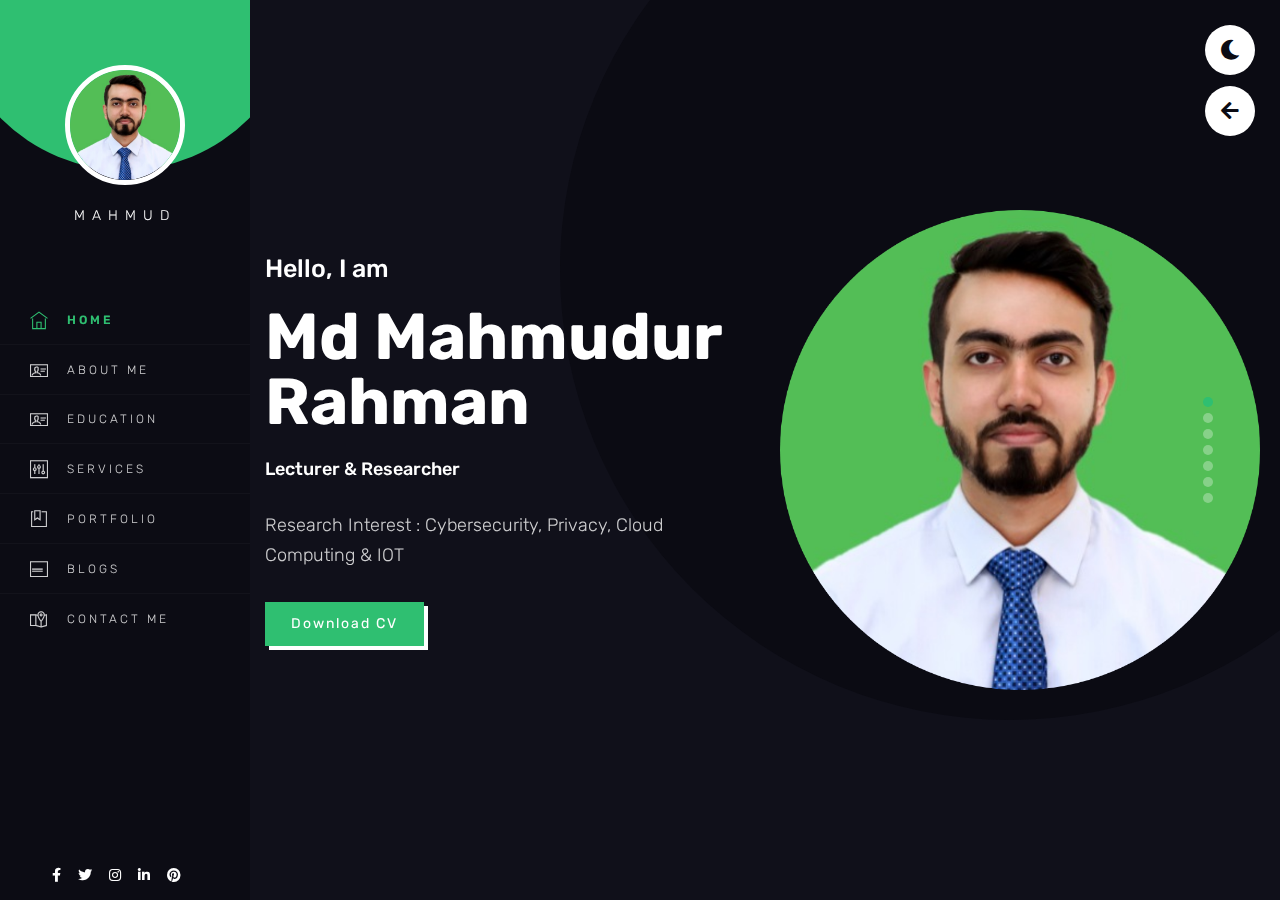
==== index.html @ 79427161 "My New Website" ====
<!DOCTYPE html>
<html lang="zxx">


<!--  -->
<head>
    <!-- metas -->
    <meta charset="utf-8">
    <meta name="author" content="pxdraft">
    <meta http-equiv="X-UA-Compatible" content="IE=edge">
    <meta name="viewport" content="width=device-width, initial-scale=1, shrink-to-fit=no">
    <meta name="keywords" content="Sergio - Portfolio Template">
    <meta name="description" content="Sergio - Portfolio Template">
    <!-- title -->
    <title>Sergio - Portfolio Template</title>
    <!-- Favicon -->
    <link rel="shortcut icon" type="image/x-icon" href="favicon.ico">
    <!-- plugin CSS -->
    <link href="static/plugin/bootstrap/css/bootstrap.min.css" rel="stylesheet">
    <link href="static/plugin/font-awesome/css/all.min.css" rel="stylesheet">
    <link href="static/plugin/et-line/style.css" rel="stylesheet">
    <link href="static/plugin/themify-icons/themify-icons.css" rel="stylesheet">
    <link href="static/plugin/owl-carousel/css/owl.carousel.min.css" rel="stylesheet">
    <link href="static/plugin/magnific/magnific-popup.css" rel="stylesheet">
    <link href="static/plugin/scroll/jquery.mCustomScrollbar.min.css" rel="stylesheet">
    <link href="static/plugin/pagepiling/jquery.pagepiling.min.css" rel="stylesheet">
    <!-- theme css -->
    <link href="static/css/style.css" rel="stylesheet">
</head>
<!-- Body Start -->

<body>
    <!-- page loading -->
    <div id="loading">
        <div class="load-circle"><span class="one"></span></div>
    </div>
    <!-- End -->
    <!-- Header Start -->
    <div class="mob-header">
        <div class="d-flex">
            <div class="navbar-brand">
                <a class="logo-text" href="index.html">
                    Mahmud
                </a>
            </div>
            <button class="toggler-menu">
                <span></span>
                <span></span>
                <span></span>
            </button>
        </div>
    </div>
    <!-- End Header -->
    <!-- nav bar -->
    <header class="header-left">
        <div class="scroll-bar">
            <div class="hl-top">
                <div class="hl-logo">
                    <div class="img">
                        <img src="static/img/dew.png" title="" alt="">
                    </div>
                    <h5>Mahmud</h5>
                </div>
            </div>
            <ul class="nav nav-menu" id="pp-menu">
                <li class="active" data-menuanchor="home">
                    <a class="nav-link" href="#home">
                        <i class="ti-home"></i>
                        <span>Home</span>
                    </a>
                </li>
                <li data-menuanchor="about">
                    <a class="nav-link" href="#about">
                        <i class="ti-id-badge"></i>
                        <span>About Me</span>
                    </a>
                </li>
                <li data-menuanchor="education">
                    <a class="nav-link" href="#education">
                        <i class="ti-id-badge"></i>
                        <span>Education</span>
                    </a>
                </li>
                <li data-menuanchor="services">
                    <a class="nav-link" href="#services">
                        <i class="ti-panel"></i>
                        <span>Services</span>
                    </a>
                </li>
                <li data-menuanchor="work">
                    <a class="nav-link" href="#work">
                        <i class="ti-bookmark-alt"></i>
                        <span>Portfolio</span>
                    </a>
                </li>
                <li data-menuanchor="blog">
                    <a class="nav-link" href="#blog">
                        <i class="ti-layout-media-overlay-alt-2"></i>
                        <span>Blogs</span>
                    </a>
                </li>
                <li data-menuanchor="contactus">
                    <a class="nav-link" href="#contactus">
                        <i class="ti-map-alt"></i>
                        <span>Contact Me</span>
                    </a>
                </li>
            </ul>
        </div>
        <div class="nav justify-content-center social-icons">
            <a href="#"><i class="fab fa-facebook-f"></i></a>
            <a href="#"><i class="fab fa-twitter"></i></a>
            <a href="#"><i class="fab fa-instagram"></i></a>
            <a href="#"><i class="fab fa-linkedin-in"></i></a>
            <a href="#"><i class="fab fa-pinterest"></i></a>
        </div>
    </header>
    <!-- End nav bar -->
    <!-- Main Start -->
    <main class="main-left pp-main-section">
        <!-- Home -->
        <section id="home" data-nav-tooltip="Home" class="pp-section pp-scrollable">
            <div class="home-banner">
                <div class="container">
                    <div class="row full-screen align-items-center">
                        <div class="col-lg-6">
                            <div class="type-box">
                                <h6>Hello, I am</h6>
                                <h1 class="font-alt">Md Mahmudur Rahman</h1>
                                <p class="lead">Lecturer & Researcher<span id="type-it"></span></p>
                                <p class="desc">Research Interest : Cybersecurity, Privacy, Cloud Computing & IOT</p>
                                <div class="btn-bar">
                                    <a class="px-btn px-btn-theme" href="static/img/CV_MAHMUD_PHD.pdf" target="_blank">Download CV</a>
                                </div>
                            </div>
                        </div>
                        <div class="col-lg-6">
                            <div class="hb-img">
                                <img src="static/img/dew.png" height="480px" title="" alt="">
                            </div>
                        </div>
                    </div>
                </div>
            </div>
        </section>
        <!-- End Home -->
        <!-- about us -->
        <section id="about" data-nav-tooltip="About" class="pp-section pp-scrollable section counter">
            <div class="container">
                <div class="row align-items-center justify-content-center">
                    <div class="col-lg-6 m-15px-tb">
                        <div class="about-me">
                            <div class="img">
                                <div class="img-in">
                                    <img src="static/img/UITS_logo.png" height="500px" title="" alt="">
                                </div>
                            </div>
                        </div>
                    </div>
                    <div class="col-lg-6 m-15px-tb">
                        <div class="about-info">
                            <div class="title">
                                <h3>About me.</h3>
                            </div>
                            <div class="about-text">
                                <h3>I'm a Lecturer of IT </h3>
                                <p>I'm currently working as a Lecturer of University of Information Technology and Sciences with over 2 years of experience. I'm from Dhaka,Bangladesh. My research interest includes Cybersecurity & Privacy.</p>
                                <div class="row">
                                    <div class="col-auto">
                                        <div class="media align-items-center">
                                            <span class="count">
                                                2+
                                            </span>
                                            <div class="media-body">
                                                Years <br />Experience.
                                            </div>
                                        </div>
                                    </div>
                                    <!-- 
                                    <div class="col-auto">
                                        <div class="media align-items-center">
                                            <span class="count">
                                                3k
                                            </span>
                                            <div class="media-body">
                                                Satisfied <br />Clients.
                                            </div>
                                        </div>
                                    </div>
                                    -->
                                </div>
                              
                            </div>
                        </div>
                    </div>
                </div>
               
            </div>
        </section>
        <!-- End about us -->
        <!-- Education -->
        <section id="education" data-nav-tooltip="About" class="pp-section pp-scrollable section counter">
            <div class="container">
                <div class="title">
                    <h3>Education & Skills</h3>
                </div>
                <div class="row">
                    <div class="col-lg-4 m-15px-tb">
                        <ul class="aducation-box">
                            <li>
                                <span>Jan 2017-Dec 2017</span>
                                <h6>Masters in Information Technology</h6>
                                <p>Jahangirnagar Univeristy</p>
                                <p>CGPA : 3.88 / 4.00 </p>
                                <p>Merit Position : 1st out of 52</p>
                            </li>
                            <li>
                                <span>Jan 2013- Dec 2016</span>
                                <h6>Bachelor in Information Technology</h6>
                                <p>Jahangirnagar Univeristy</p>
                                <p>CGPA : 3.84 / 4.00 </p>
                                <p>Merit Position : 1st out of 52</p>
                            </li>
                            <li>
                                <span>2011</span>
                                <h6>Higher Secondary Certificate</h6>
                                <p>Rajshahi Cadet College</p>
                                <p>GPA: 5.00 / 5.00 </p>
                            </li>
                            <li>
                                <span>2009</span>
                                <h6>Secondary School Certificate</h6>
                                <p>Rajshahi Cadet College</p>
                                <p>GPA: 5.00 / 5.00 </p>
                            </li>
                        </ul>
                    </div>
                    <div class="col-lg-7 ml-auto m-15px-tb">
                        <div class="skills-box">
                            <h3>My skills</h3>
                            <p>I'm a Freelancer Front-end Developer with over 3 years of experience. I code and create web elements for amazing people around the world. I like work with new people. New people new Experiences.</p>
                            <div class="skill-lt">
                                <h6>HTML5</h6>
                                <div class="skill-bar">
                                    <div class="skill-bar-in" style="width: 92%;">
                                        <span data-toggle="tooltip" title="92%"></span>
                                    </div>
                                </div>
                            </div><!-- /skill -->
                            <div class="skill-lt">
                                <h6>WordPress</h6>
                                <div class="skill-bar">
                                    <div class="skill-bar-in" style="width: 72%;">
                                        <span data-toggle="tooltip" title="72%"></span>
                                    </div>
                                </div>
                            </div><!-- /skill -->
                            <div class="skill-lt">
                                <h6>Magento</h6>
                                <div class="skill-bar">
                                    <div class="skill-bar-in" style="width: 86%;">
                                        <span data-toggle="tooltip" title="86%"></span>
                                    </div>
                                </div>
                            </div><!-- /skill -->
                            <div class="skill-lt">
                                <h6>UI/UX</h6>
                                <div class="skill-bar">
                                    <div class="skill-bar-in" style="width: 88%;">
                                        <span data-toggle="tooltip" title="88%"></span>
                                    </div>
                                </div>
                            </div><!-- /skill -->
                        </div>
                    </div>
                </div>
                <div class="separated"></div>
                <div class="title">
                    <h3>Experience.</h3>
                </div>
                <div class="resume-box">
                    <div class="resume-row">
                        <div class="row">
                            <div class="col-sm-3 col-md-3 col-xl-2">
                                <div class="rb-left">
                                    <img src="static/img/uits.png" title="" alt="">
                                </div>
                            </div>
                            <div class="col-sm-9 col-md-9 col-xl-10">
                                <div class="rb-right">
                                    <h6>Lecturer</h6>
                                    <label>Department of Information Technology | UITS, Baridhara, Dhaka | Jan 2019 - Present</label>
                                    <div class="rb-time">Full Time</div>
                                    <p></p>
                                </div>
                            </div>
                        </div>
                    </div>
                    <div class="resume-row">
                        <div class="row">
                            <div class="col-sm-3 col-md-3 col-xl-2">
                                <div class="rb-left">
                                    <img src="static/img/unisa.jpg" title="" alt="">
                                </div>
                            </div>
                            <div class="col-sm-9 col-md-9 col-xl-10">
                                <div class="rb-right">
                                    <h6>Lecturer</h6>
                                    <label>Department of CSE| University of South Asia| Jan 2018 - Jam 2019</label>
                                    <div class="rb-time">Full Time</div>
                                    <p>Lorem ipsum dolor sit amet, consectetur adipisicing elit, sed do eiusmod tempor incididunt ut labore et dolore magna aliqua. Ut enim ad minim veniam, quis nostrud exercitation ullamco laboris nisi ut aliquip ex ea commodo consequat. Duis aute irure dolor.</p>
                                </div>
                            </div>
                        </div>
                    </div>
                    <div class="resume-row">
                        <div class="row">
                            <div class="col-sm-3 col-md-3 col-xl-2">
                                <div class="rb-left">
                                    <img src="static/img/nextdot_bangladesh_logo.png" title="" alt="">
                                </div>
                            </div>
                            <div class="col-sm-9 col-md-9 col-xl-10">
                                <div class="rb-right">
                                    <h6>Front-end Developer</h6>
                                    <label>NextDot Bangladesh| Dhaka, Bangladesh | Feb 2017 - May 2017</label>
                                    <div class="rb-time">Internship</div>
                                    <p>Lorem ipsum dolor sit amet, consectetur adipisicing elit, sed do eiusmod tempor incididunt ut labore et dolore magna aliqua. Ut enim ad minim veniam, quis nostrud exercitation ullamco laboris nisi ut aliquip ex ea commodo consequat. Duis aute irure dolor.</p>
                                </div>
                            </div>
                        </div>
                    </div>
                </div>
            </div>
        </section>


        <!-- end Education -->


        <!-- Services -->
        <section id="services" data-nav-tooltip="Services" class="pp-section pp-scrollable section">
            <div class="container">
                <div class="title">
                    <h3>Publication</h3>
                </div>
                <div class="row">
                    <div class="col-sm-6 m-15px-tb">
                        <div class="feature-box-01 media">
                            <i class="icon theme-bg icon-mobile"></i>
                            <div class="feature-content media-body">
                                <h5>Web Design</h5>
                                <p>Lorem ipsum dolor sit amet, consectetur adipisicing elit, sed do eiusmod tempor incididunt ut labore et dolore magna aliqua.</p>
                            </div>
                        </div>
                    </div>
                    <div class="col-sm-6 m-15px-tb">
                        <div class="feature-box-01 media">
                            <i class="icon theme-bg icon-desktop"></i>
                            <div class="feature-content media-body">
                                <h5>Web Development</h5>
                                <p>Lorem ipsum dolor sit amet, consectetur adipisicing elit, sed do eiusmod tempor incididunt ut labore et dolore magna aliqua.</p>
                            </div>
                        </div>
                    </div>
                    <div class="col-sm-6 m-15px-tb">
                        <div class="feature-box-01 media">
                            <i class="icon theme-bg icon-target"></i>
                            <div class="feature-content media-body">
                                <h5>SEO Marketing</h5>
                                <p>Lorem ipsum dolor sit amet, consectetur adipisicing elit, sed do eiusmod tempor incididunt ut labore et dolore magna aliqua.</p>
                            </div>
                        </div>
                    </div>
                    <div class="col-sm-6 m-15px-tb">
                        <div class="feature-box-01 media">
                            <i class="icon theme-bg icon-mobile"></i>
                            <div class="feature-content media-body">
                                <h5>Web Design</h5>
                                <p>Lorem ipsum dolor sit amet, consectetur adipisicing elit, sed do eiusmod tempor incididunt ut labore et dolore magna aliqua.</p>
                            </div>
                        </div>
                    </div>
                    <div class="col-sm-6 m-15px-tb">
                        <div class="feature-box-01 media">
                            <i class="icon theme-bg icon-desktop"></i>
                            <div class="feature-content media-body">
                                <h5>Web Development</h5>
                                <p>Lorem ipsum dolor sit amet, consectetur adipisicing elit, sed do eiusmod tempor incididunt ut labore et dolore magna aliqua.</p>
                            </div>
                        </div>
                    </div>
                    <div class="col-sm-6 m-15px-tb">
                        <div class="feature-box-01 media">
                            <i class="icon theme-bg icon-target"></i>
                            <div class="feature-content media-body">
                                <h5>SEO Marketing</h5>
                                <p>Lorem ipsum dolor sit amet, consectetur adipisicing elit, sed do eiusmod tempor incididunt ut labore et dolore magna aliqua.</p>
                            </div>
                        </div>
                    </div>
                </div>
                <div class="separated"></div>
                <div class="title">
                    <h3>Testimonials.</h3>
                </div>
                <div class="owl-carousel" data-items="2" data-nav-dots="true" data-md-items="2" data-sm-items="1" data-xs-items="1" data-xx-items="1" data-space="30" data-autoplay="true">
                    <div class="testimonial-01 media">
                        <div class="avatar">
                            <img src="static/img/team-1.jpg" title="" alt="">
                        </div>
                        <div class="media-body">
                            <p>Lorem Ipsum is simply dummy text of the printing and typesetting industry. Lorem Ipsum has been the industry's standard dummy text ever since the 1500s.</p>
                            <h6>Jennifer Lutheran</h6>
                            <span>CEO at pxdraft</span>
                        </div>
                    </div>
                    <div class="testimonial-01 media">
                        <div class="avatar">
                            <img src="static/img/team-2.jpg" title="" alt="">
                        </div>
                        <div class="media-body">
                            <p>Lorem Ipsum is simply dummy text of the printing and typesetting industry. Lorem Ipsum has been the industry's standard dummy text ever since the 1500s.</p>
                            <h6>Jennifer Lutheran</h6>
                            <span>CEO at pxdraft</span>
                        </div>
                    </div>
                    <div class="testimonial-01 media">
                        <div class="avatar">
                            <img src="static/img/team-3.jpg" title="" alt="">
                        </div>
                        <div class="media-body">
                            <p>Lorem Ipsum is simply dummy text of the printing and typesetting industry. Lorem Ipsum has been the industry's standard dummy text ever since the 1500s.</p>
                            <h6>Jennifer Lutheran</h6>
                            <span>CEO at pxdraft</span>
                        </div>
                    </div>
                    <div class="testimonial-01 media">
                        <div class="avatar">
                            <img src="static/img/team-1.jpg" title="" alt="">
                        </div>
                        <div class="media-body">
                            <p>Lorem Ipsum is simply dummy text of the printing and typesetting industry. Lorem Ipsum has been the industry's standard dummy text ever since the 1500s.</p>
                            <h6>Jennifer Lutheran</h6>
                            <span>CEO at pxdraft</span>
                        </div>
                    </div>
                </div>
            </div>
        </section>
        <!-- End Services -->
        <!-- Portfolio -->
        <section id="work" data-nav-tooltip="Work" class="pp-section pp-scrollable section dark-bg">
            <div class="container">
                <div class="title">
                    <h3>My Portfolio.</h3>
                </div>
                <div class="portfolio-filter-01">
                    <ul class="filter nav">
                        <li class="active" data-filter="*">All</li>
                        <li data-filter=".branding">Branding</li>
                        <li data-filter=".photoshop">Photoshop</li>
                        <li data-filter=".fashion">Fashion</li>
                        <li data-filter=".product">Product</li>
                    </ul>
                </div> <!-- Portfolio Filter -->
                <div class="portfolio-content grid-gutter-lg grid-col-3 lightbox-gallery">
                    <div class="grid-item product branding fashion">
                        <div class="portfolio-box-01">
                            <div class="portfolio-info">
                                <h5 class="white-color font-weight-bold">Momb ios App</h5>
                                <span>Broadcasting ios App</span>
                            </div>
                            <div class="portfolio-img">
                                <img src="static/img/m-portfolio-1.jpg" title="" alt="">
                                <div class="portfolio-icon">
                                    <a href="static/img/m-portfolio-1.jpg" class="gallery-link">
                                        <span class="ti-plus"></span>
                                    </a>
                                </div>
                            </div>
                        </div>
                    </div> <!-- grid item -->
                    <div class="grid-item photoshop">
                        <div class="portfolio-box-01">
                            <div class="portfolio-info">
                                <h5 class="white-color font-weight-bold">Momb ios App</h5>
                                <span>Broadcasting ios App</span>
                            </div>
                            <div class="portfolio-img">
                                <img src="static/img/m-portfolio-2.jpg" title="" alt="">
                                <div class="portfolio-icon">
                                    <a href="static/img/m-portfolio-2.jpg" class="gallery-link">
                                        <span class="ti-plus"></span>
                                    </a>
                                </div>
                            </div>
                        </div>
                    </div> <!-- grid item -->
                    <div class="grid-item product branding">
                        <div class="portfolio-box-01">
                            <div class="portfolio-info">
                                <h5 class="white-color font-weight-bold">Momb ios App</h5>
                                <span>Broadcasting ios App</span>
                            </div>
                            <div class="portfolio-img">
                                <img src="static/img/m-portfolio-3.jpg" title="" alt="">
                                <div class="portfolio-icon">
                                    <a href="static/img/m-portfolio-3.jpg" class="gallery-link">
                                        <span class="ti-plus"></span>
                                    </a>
                                </div>
                            </div>
                        </div>
                    </div> <!-- grid item -->
                    <div class="grid-item product photoshop">
                        <div class="portfolio-box-01">
                            <div class="portfolio-info">
                                <h5 class="white-color font-weight-bold">Momb ios App</h5>
                                <span>Broadcasting ios App</span>
                            </div>
                            <div class="portfolio-img">
                                <img src="static/img/m-portfolio-5.jpg" title="" alt="">
                                <div class="portfolio-icon">
                                    <a href="static/img/m-portfolio-5.jpg" class="gallery-link">
                                        <span class="ti-plus"></span>
                                    </a>
                                </div>
                            </div>
                        </div>
                    </div> <!-- grid item -->
                    <div class="grid-item branding">
                        <div class="portfolio-box-01">
                            <div class="portfolio-info">
                                <h5 class="white-color font-weight-bold">Momb ios App</h5>
                                <span>Broadcasting ios App</span>
                            </div>
                            <div class="portfolio-img">
                                <img src="static/img/m-portfolio-4.jpg" title="" alt="">
                                <div class="portfolio-icon">
                                    <a href="static/img/m-portfolio-4.jpg" class="gallery-link">
                                        <span class="ti-plus"></span>
                                    </a>
                                </div>
                            </div>
                        </div>
                    </div> <!-- grid item -->
                    <div class="grid-item product photoshop">
                        <div class="portfolio-box-01">
                            <div class="portfolio-info">
                                <h5 class="white-color font-weight-bold">Momb ios App</h5>
                                <span>Broadcasting ios App</span>
                            </div>
                            <div class="portfolio-img">
                                <img src="static/img/m-portfolio-6.jpg" title="" alt="">
                                <div class="portfolio-icon">
                                    <a href="static/img/m-portfolio-6.jpg" class="gallery-link">
                                        <span class="ti-plus"></span>
                                    </a>
                                </div>
                            </div>
                        </div>
                    </div> <!-- grid item -->
                    <div class="grid-item fashion">
                        <div class="portfolio-box-01">
                            <div class="portfolio-info">
                                <h5 class="white-color font-weight-bold">Momb ios App</h5>
                                <span>Broadcasting ios App</span>
                            </div>
                            <div class="portfolio-img">
                                <img src="static/img/m-portfolio-7.jpg" title="" alt="">
                                <div class="portfolio-icon">
                                    <a href="static/img/m-portfolio-7.jpg" class="gallery-link">
                                        <span class="ti-plus"></span>
                                    </a>
                                </div>
                            </div>
                        </div>
                    </div> <!-- grid item -->
                    <div class="grid-item product branding">
                        <div class="portfolio-box-01">
                            <div class="portfolio-info">
                                <h5 class="white-color font-weight-bold">Momb ios App</h5>
                                <span>Broadcasting ios App</span>
                            </div>
                            <div class="portfolio-img">
                                <img src="static/img/m-portfolio-8.jpg" title="" alt="">
                                <div class="portfolio-icon">
                                    <a href="static/img/m-portfolio-8.jpg" class="gallery-link">
                                        <span class="ti-plus"></span>
                                    </a>
                                </div>
                            </div>
                        </div>
                    </div> <!-- grid item -->
                    <div class="grid-item fashion">
                        <div class="portfolio-box-01">
                            <div class="portfolio-info">
                                <h5 class="white-color font-weight-bold">Momb ios App</h5>
                                <span>Broadcasting ios App</span>
                            </div>
                            <div class="portfolio-img">
                                <img src="static/img/m-portfolio-9.jpg" title="" alt="">
                                <div class="portfolio-icon">
                                    <a href="static/img/m-portfolio-9.jpg" class="gallery-link">
                                        <span class="ti-plus"></span>
                                    </a>
                                </div>
                            </div>
                        </div>
                    </div> <!-- grid item -->
                </div>
            </div>
        </section>
        <!-- End Portfolio -->
        <!-- Blog -->
        <section id="blog" data-nav-tooltip="Blog" class="pp-section pp-scrollable section">
            <div class="container">
                <div class="title">
                    <h3>Latest Blog.</h3>
                </div>
                <div class="row">
                    <div class="col-md-6 m-15px-tb">
                        <div class="blog-grid">
                            <div class="blog-img">
                                <a href="single-blog.html">
                                    <img src="static/img/blog-1.jpg" title="" alt="">
                                </a>
                            </div>
                            <div class="blog-info">
                                <div class="meta">29/FEB/2020 - WEBSITE - 1 COMMENT</div>
                                <h6><a href="single-blog.html">Five Solid Evidences Attending Design Is Good For Your Career Development.</a></h6>
                            </div>
                        </div>
                    </div>
                    <div class="col-md-6 m-15px-tb">
                        <div class="blog-grid">
                            <div class="blog-img">
                                <a href="single-blog.html">
                                    <img src="static/img/blog-2.jpg" title="" alt="">
                                </a>
                            </div>
                            <div class="blog-info">
                                <div class="meta">29/FEB/2020 - WEBSITE - 1 COMMENT</div>
                                <h6><a href="single-blog.html">Ten Mind-Blowing Reasons Why Design Is Using This Technique For Exposure.</a></h6>
                            </div>
                        </div>
                    </div>
                    <div class="col-md-6 m-15px-tb">
                        <div class="blog-grid">
                            <div class="blog-img">
                                <a href="single-blog.html">
                                    <img src="static/img/blog-3.jpg" title="" alt="">
                                </a>
                            </div>
                            <div class="blog-info">
                                <div class="meta">29/FEB/2020 - WEBSITE - 1 COMMENT</div>
                                <h6><a href="single-blog.html">I Will Tell You The Truth About Design In The Next 60 Seconds.</a></h6>
                            </div>
                        </div>
                    </div>
                    <div class="col-md-6 m-15px-tb">
                        <div class="blog-grid">
                            <div class="blog-img">
                                <a href="single-blog.html">
                                    <img src="static/img/blog-4.jpg" title="" alt="">
                                </a>
                            </div>
                            <div class="blog-info">
                                <div class="meta">29/FEB/2020 - WEBSITE - 1 COMMENT</div>
                                <h6><a href="single-blog.html">What You Know About Design And What You Don't Know About Design.</a></h6>
                            </div>
                        </div>
                    </div>
                    <div class="col-12 read-more-blog text-center">
                        <a class="px-btn px-btn-theme" href="blog.html">More Blogs</a>
                    </div>
                </div>
            </div>
        </section>
        <!-- End Blog -->
        <!-- Contact us -->
        <section id="contactus" data-nav-tooltip="Contact Me" class="pp-section pp-scrollable section dark-bg">
            <div class="container">
                <div class="title">
                    <h3>Get in touch.</h3>
                </div>
                <div class="row">
                    <div class="col-lg-5 col-xl-4 m-15px-tb">
                        <div class="contact-info">
                            <h4>What’s your story? Get in touch</h4>
                            <p>Always available for freelancing if the right project comes along, Feel free to contact me.</p>
                            <ul>
                                <li class="media">
                                    <i class="ti-map"></i>
                                    <span class="media-body">123 Stree New York City , United States Of America 750065.</span>
                                </li>
                                <li class="media">
                                    <i class="ti-email"></i>
                                    <span class="media-body">support@domain.com</span>
                                </li>
                                <li class="media">
                                    <i class="ti-mobile"></i>
                                    <span class="media-body">+044 9696 9696 3636</span>
                                </li>
                            </ul>
                        </div>
                    </div>
                    <div class="col-lg-7 col-xl-8 m-15px-tb">
                        <div class="contact-form">
                            <h4>Say Something</h4>
                            <form id="contact-form" method="POST">
                                <div class="row">
                                    <div class="col-md-6">
                                        <div class="form-group">
                                            <input name="Name" id="name" placeholder="Name *" class="form-control" type="text">
                                        </div>
                                    </div>
                                    <div class="col-md-6">
                                        <div class="form-group">
                                            <input name="Email" id="email" placeholder="Email *" class="form-control" type="email">
                                        </div>
                                    </div>
                                    <div class="col-12">
                                        <div class="form-group">
                                            <input name="Subject" id="subject" placeholder="Subject *" class="form-control" type="text">
                                        </div>
                                    </div>
                                    <div class="col-md-12">
                                        <div class="form-group">
                                            <textarea name="message" id="message" placeholder="Your message *" rows="5" class="form-control"></textarea>
                                        </div>
                                    </div>
                                    <div class="col-md-12">
                                        <div class="send">
                                            <button class="px-btn px-btn-theme" onclick="send_mail()" type="button" value="Send"> send message</button>
                                        </div>
                                        <span id="suce_message" class="text-success" style="display: none">Message Sent Successfully</span>
                                        <span id="err_message" class="text-danger" style="display: none">Message Sending Failed</span>
                                    </div>
                                </div>
                            </form>
                        </div>
                    </div>
                    <div class="col-12">
                        <div class="google-map">
                            <div class="embed-responsive embed-responsive-21by9">
                                <iframe class="embed-responsive-item" src="https://www.google.com/maps/embed?pb=!1m14!1m8!1m3!1d3151.840107317064!2d144.955925!3d-37.817214!3m2!1i1024!2i768!4f13.1!3m3!1m2!1s0x0%3A0xb6899234e561db11!2sEnvato!5e0!3m2!1sen!2sin!4v1520156366883" allowfullscreen=""></iframe>
                            </div>
                        </div>
                    </div>
                </div>
            </div>
        </section>
        <!-- End Contact us -->
    </main>
    <!-- End Main -->
    <!-- jquery -->
    <script src="static/js/jquery-3.2.1.min.js"></script>
    <script src="static/js/jquery-migrate-3.0.0.min.js"></script>
    <!-- end jquery -->
    <!-- appear -->
    <script src="static/plugin/appear/jquery.appear.js"></script>
    <!-- end appear -->
    <!--bootstrap-->
    <script src="static/plugin/bootstrap/js/popper.min.js"></script>
    <script src="static/plugin/bootstrap/js/bootstrap.js"></script>
    <!--end bootstrap-->
    <script src="static/plugin/pagepiling/jquery.pagepiling.min.js"></script>
    <!-- End -->
    <!-- custom js -->
    <script src="static/js/custom.js"></script>
    <script src="static/js/mail_send.js"></script>
    <!-- end -->
</body>
<!-- Body End -->


<!-- Mirrored from pxdraft.com/themeforest/sergio/sergio/ by HTTrack Website Copier/3.x [XR&CO'2014], Mon, 13 Jul 2020 11:15:18 GMT -->
</html>
---- static/plugin/et-line/style.css ----
@font-face {
	font-family: 'et-line';
	src:url('fonts/et-line.eot');
	src:url('fonts/et-lined41d.eot?#iefix') format('embedded-opentype'),
		url('fonts/et-line.woff') format('woff'),
		url('fonts/et-line.ttf') format('truetype'),
		url('fonts/et-line.svg#et-line') format('svg');
	font-weight: normal;
	font-style: normal;
}

/* Use the following CSS code if you want to use data attributes for inserting your icons */
[data-icon]:before {
	font-family: 'et-line';
	content: attr(data-icon);
	speak: none;
	font-weight: normal;
	font-variant: normal;
	text-transform: none;
	line-height: 1;
	-webkit-font-smoothing: antialiased;
	-moz-osx-font-smoothing: grayscale;
	display:inline-block;
}

/* Use the following CSS code if you want to have a class per icon */
/*
Instead of a list of all class selectors,
you can use the generic selector below, but it's slower:
[class*="icon-"] {
*/
.icon-mobile, .icon-laptop, .icon-desktop, .icon-tablet, .icon-phone, .icon-document, .icon-documents, .icon-search, .icon-clipboard, .icon-newspaper, .icon-notebook, .icon-book-open, .icon-browser, .icon-calendar, .icon-presentation, .icon-picture, .icon-pictures, .icon-video, .icon-camera, .icon-printer, .icon-toolbox, .icon-briefcase, .icon-wallet, .icon-gift, .icon-bargraph, .icon-grid, .icon-expand, .icon-focus, .icon-edit, .icon-adjustments, .icon-ribbon, .icon-hourglass, .icon-lock, .icon-megaphone, .icon-shield, .icon-trophy, .icon-flag, .icon-map, .icon-puzzle, .icon-basket, .icon-envelope, .icon-streetsign, .icon-telescope, .icon-gears, .icon-key, .icon-paperclip, .icon-attachment, .icon-pricetags, .icon-lightbulb, .icon-layers, .icon-pencil, .icon-tools, .icon-tools-2, .icon-scissors, .icon-paintbrush, .icon-magnifying-glass, .icon-circle-compass, .icon-linegraph, .icon-mic, .icon-strategy, .icon-beaker, .icon-caution, .icon-recycle, .icon-anchor, .icon-profile-male, .icon-profile-female, .icon-bike, .icon-wine, .icon-hotairballoon, .icon-globe, .icon-genius, .icon-map-pin, .icon-dial, .icon-chat, .icon-heart, .icon-cloud, .icon-upload, .icon-download, .icon-target, .icon-hazardous, .icon-piechart, .icon-speedometer, .icon-global, .icon-compass, .icon-lifesaver, .icon-clock, .icon-aperture, .icon-quote, .icon-scope, .icon-alarmclock, .icon-refresh, .icon-happy, .icon-sad, .icon-facebook, .icon-twitter, .icon-googleplus, .icon-rss, .icon-tumblr, .icon-linkedin, .icon-dribbble {
	font-family: 'et-line';
	speak: none;
	font-style: normal;
	font-weight: normal;
	font-variant: normal;
	text-transform: none;
	line-height: 1;
	-webkit-font-smoothing: antialiased;
	-moz-osx-font-smoothing: grayscale;
	display:inline-block;
}
.icon-mobile:before {
	content: "\e000";
}
.icon-laptop:before {
	content: "\e001";
}
.icon-desktop:before {
	content: "\e002";
}
.icon-tablet:before {
	content: "\e003";
}
.icon-phone:before {
	content: "\e004";
}
.icon-document:before {
	content: "\e005";
}
.icon-documents:before {
	content: "\e006";
}
.icon-search:before {
	content: "\e007";
}
.icon-clipboard:before {
	content: "\e008";
}
.icon-newspaper:before {
	content: "\e009";
}
.icon-notebook:before {
	content: "\e00a";
}
.icon-book-open:before {
	content: "\e00b";
}
.icon-browser:before {
	content: "\e00c";
}
.icon-calendar:before {
	content: "\e00d";
}
.icon-presentation:before {
	content: "\e00e";
}
.icon-picture:before {
	content: "\e00f";
}
.icon-pictures:before {
	content: "\e010";
}
.icon-video:before {
	content: "\e011";
}
.icon-camera:before {
	content: "\e012";
}
.icon-printer:before {
	content: "\e013";
}
.icon-toolbox:before {
	content: "\e014";
}
.icon-briefcase:before {
	content: "\e015";
}
.icon-wallet:before {
	content: "\e016";
}
.icon-gift:before {
	content: "\e017";
}
.icon-bargraph:before {
	content: "\e018";
}
.icon-grid:before {
	content: "\e019";
}
.icon-expand:before {
	content: "\e01a";
}
.icon-focus:before {
	content: "\e01b";
}
.icon-edit:before {
	content: "\e01c";
}
.icon-adjustments:before {
	content: "\e01d";
}
.icon-ribbon:before {
	content: "\e01e";
}
.icon-hourglass:before {
	content: "\e01f";
}
.icon-lock:before {
	content: "\e020";
}
.icon-megaphone:before {
	content: "\e021";
}
.icon-shield:before {
	content: "\e022";
}
.icon-trophy:before {
	content: "\e023";
}
.icon-flag:before {
	content: "\e024";
}
.icon-map:before {
	content: "\e025";
}
.icon-puzzle:before {
	content: "\e026";
}
.icon-basket:before {
	content: "\e027";
}
.icon-envelope:before {
	content: "\e028";
}
.icon-streetsign:before {
	content: "\e029";
}
.icon-telescope:before {
	content: "\e02a";
}
.icon-gears:before {
	content: "\e02b";
}
.icon-key:before {
	content: "\e02c";
}
.icon-paperclip:before {
	content: "\e02d";
}
.icon-attachment:before {
	content: "\e02e";
}
.icon-pricetags:before {
	content: "\e02f";
}
.icon-lightbulb:before {
	content: "\e030";
}
.icon-layers:before {
	content: "\e031";
}
.icon-pencil:before {
	content: "\e032";
}
.icon-tools:before {
	content: "\e033";
}
.icon-tools-2:before {
	content: "\e034";
}
.icon-scissors:before {
	content: "\e035";
}
.icon-paintbrush:before {
	content: "\e036";
}
.icon-magnifying-glass:before {
	content: "\e037";
}
.icon-circle-compass:before {
	content: "\e038";
}
.icon-linegraph:before {
	content: "\e039";
}
.icon-mic:before {
	content: "\e03a";
}
.icon-strategy:before {
	content: "\e03b";
}
.icon-beaker:before {
	content: "\e03c";
}
.icon-caution:before {
	content: "\e03d";
}
.icon-recycle:before {
	content: "\e03e";
}
.icon-anchor:before {
	content: "\e03f";
}
.icon-profile-male:before {
	content: "\e040";
}
.icon-profile-female:before {
	content: "\e041";
}
.icon-bike:before {
	content: "\e042";
}
.icon-wine:before {
	content: "\e043";
}
.icon-hotairballoon:before {
	content: "\e044";
}
.icon-globe:before {
	content: "\e045";
}
.icon-genius:before {
	content: "\e046";
}
.icon-map-pin:before {
	content: "\e047";
}
.icon-dial:before {
	content: "\e048";
}
.icon-chat:before {
	content: "\e049";
}
.icon-heart:before {
	content: "\e04a";
}
.icon-cloud:before {
	content: "\e04b";
}
.icon-upload:before {
	content: "\e04c";
}
.icon-download:before {
	content: "\e04d";
}
.icon-target:before {
	content: "\e04e";
}
.icon-hazardous:before {
	content: "\e04f";
}
.icon-piechart:before {
	content: "\e050";
}
.icon-speedometer:before {
	content: "\e051";
}
.icon-global:before {
	content: "\e052";
}
.icon-compass:before {
	content: "\e053";
}
.icon-lifesaver:before {
	content: "\e054";
}
.icon-clock:before {
	content: "\e055";
}
.icon-aperture:before {
	content: "\e056";
}
.icon-quote:before {
	content: "\e057";
}
.icon-scope:before {
	content: "\e058";
}
.icon-alarmclock:before {
	content: "\e059";
}
.icon-refresh:before {
	content: "\e05a";
}
.icon-happy:before {
	content: "\e05b";
}
.icon-sad:before {
	content: "\e05c";
}
.icon-facebook:before {
	content: "\e05d";
}
.icon-twitter:before {
	content: "\e05e";
}
.icon-googleplus:before {
	content: "\e05f";
}
.icon-rss:before {
	content: "\e060";
}
.icon-tumblr:before {
	content: "\e061";
}
.icon-linkedin:before {
	content: "\e062";
}
.icon-dribbble:before {
	content: "\e063";
}
---- static/plugin/themify-icons/themify-icons.css ----
@font-face {
	font-family: 'themify';
	src:url('fonts/themify9f24.eot?-fvbane');
	src:url('fonts/themifyd41d.eot?#iefix-fvbane') format('embedded-opentype'),
		url('fonts/themify9f24.woff?-fvbane') format('woff'),
		url('fonts/themify9f24.ttf?-fvbane') format('truetype'),
		url('fonts/themify9f24.svg?-fvbane#themify') format('svg');
	font-weight: normal;
	font-style: normal;
}

[class^="ti-"], [class*=" ti-"] {
	font-family: 'themify';
	speak: none;
	font-style: normal;
	font-weight: normal;
	font-variant: normal;
	text-transform: none;
	line-height: 1;

	/* Better Font Rendering =========== */
	-webkit-font-smoothing: antialiased;
	-moz-osx-font-smoothing: grayscale;
}

.ti-wand:before {
	content: "\e600";
}
.ti-volume:before {
	content: "\e601";
}
.ti-user:before {
	content: "\e602";
}
.ti-unlock:before {
	content: "\e603";
}
.ti-unlink:before {
	content: "\e604";
}
.ti-trash:before {
	content: "\e605";
}
.ti-thought:before {
	content: "\e606";
}
.ti-target:before {
	content: "\e607";
}
.ti-tag:before {
	content: "\e608";
}
.ti-tablet:before {
	content: "\e609";
}
.ti-star:before {
	content: "\e60a";
}
.ti-spray:before {
	content: "\e60b";
}
.ti-signal:before {
	content: "\e60c";
}
.ti-shopping-cart:before {
	content: "\e60d";
}
.ti-shopping-cart-full:before {
	content: "\e60e";
}
.ti-settings:before {
	content: "\e60f";
}
.ti-search:before {
	content: "\e610";
}
.ti-zoom-in:before {
	content: "\e611";
}
.ti-zoom-out:before {
	content: "\e612";
}
.ti-cut:before {
	content: "\e613";
}
.ti-ruler:before {
	content: "\e614";
}
.ti-ruler-pencil:before {
	content: "\e615";
}
.ti-ruler-alt:before {
	content: "\e616";
}
.ti-bookmark:before {
	content: "\e617";
}
.ti-bookmark-alt:before {
	content: "\e618";
}
.ti-reload:before {
	content: "\e619";
}
.ti-plus:before {
	content: "\e61a";
}
.ti-pin:before {
	content: "\e61b";
}
.ti-pencil:before {
	content: "\e61c";
}
.ti-pencil-alt:before {
	content: "\e61d";
}
.ti-paint-roller:before {
	content: "\e61e";
}
.ti-paint-bucket:before {
	content: "\e61f";
}
.ti-na:before {
	content: "\e620";
}
.ti-mobile:before {
	content: "\e621";
}
.ti-minus:before {
	content: "\e622";
}
.ti-medall:before {
	content: "\e623";
}
.ti-medall-alt:before {
	content: "\e624";
}
.ti-marker:before {
	content: "\e625";
}
.ti-marker-alt:before {
	content: "\e626";
}
.ti-arrow-up:before {
	content: "\e627";
}
.ti-arrow-right:before {
	content: "\e628";
}
.ti-arrow-left:before {
	content: "\e629";
}
.ti-arrow-down:before {
	content: "\e62a";
}
.ti-lock:before {
	content: "\e62b";
}
.ti-location-arrow:before {
	content: "\e62c";
}
.ti-link:before {
	content: "\e62d";
}
.ti-layout:before {
	content: "\e62e";
}
.ti-layers:before {
	content: "\e62f";
}
.ti-layers-alt:before {
	content: "\e630";
}
.ti-key:before {
	content: "\e631";
}
.ti-import:before {
	content: "\e632";
}
.ti-image:before {
	content: "\e633";
}
.ti-heart:before {
	content: "\e634";
}
.ti-heart-broken:before {
	content: "\e635";
}
.ti-hand-stop:before {
	content: "\e636";
}
.ti-hand-open:before {
	content: "\e637";
}
.ti-hand-drag:before {
	content: "\e638";
}
.ti-folder:before {
	content: "\e639";
}
.ti-flag:before {
	content: "\e63a";
}
.ti-flag-alt:before {
	content: "\e63b";
}
.ti-flag-alt-2:before {
	content: "\e63c";
}
.ti-eye:before {
	content: "\e63d";
}
.ti-export:before {
	content: "\e63e";
}
.ti-exchange-vertical:before {
	content: "\e63f";
}
.ti-desktop:before {
	content: "\e640";
}
.ti-cup:before {
	content: "\e641";
}
.ti-crown:before {
	content: "\e642";
}
.ti-comments:before {
	content: "\e643";
}
.ti-comment:before {
	content: "\e644";
}
.ti-comment-alt:before {
	content: "\e645";
}
.ti-close:before {
	content: "\e646";
}
.ti-clip:before {
	content: "\e647";
}
.ti-angle-up:before {
	content: "\e648";
}
.ti-angle-right:before {
	content: "\e649";
}
.ti-angle-left:before {
	content: "\e64a";
}
.ti-angle-down:before {
	content: "\e64b";
}
.ti-check:before {
	content: "\e64c";
}
.ti-check-box:before {
	content: "\e64d";
}
.ti-camera:before {
	content: "\e64e";
}
.ti-announcement:before {
	content: "\e64f";
}
.ti-brush:before {
	content: "\e650";
}
.ti-briefcase:before {
	content: "\e651";
}
.ti-bolt:before {
	content: "\e652";
}
.ti-bolt-alt:before {
	content: "\e653";
}
.ti-blackboard:before {
	content: "\e654";
}
.ti-bag:before {
	content: "\e655";
}
.ti-move:before {
	content: "\e656";
}
.ti-arrows-vertical:before {
	content: "\e657";
}
.ti-arrows-horizontal:before {
	content: "\e658";
}
.ti-fullscreen:before {
	content: "\e659";
}
.ti-arrow-top-right:before {
	content: "\e65a";
}
.ti-arrow-top-left:before {
	content: "\e65b";
}
.ti-arrow-circle-up:before {
	content: "\e65c";
}
.ti-arrow-circle-right:before {
	content: "\e65d";
}
.ti-arrow-circle-left:before {
	content: "\e65e";
}
.ti-arrow-circle-down:before {
	content: "\e65f";
}
.ti-angle-double-up:before {
	content: "\e660";
}
.ti-angle-double-right:before {
	content: "\e661";
}
.ti-angle-double-left:before {
	content: "\e662";
}
.ti-angle-double-down:before {
	content: "\e663";
}
.ti-zip:before {
	content: "\e664";
}
.ti-world:before {
	content: "\e665";
}
.ti-wheelchair:before {
	content: "\e666";
}
.ti-view-list:before {
	content: "\e667";
}
.ti-view-list-alt:before {
	content: "\e668";
}
.ti-view-grid:before {
	content: "\e669";
}
.ti-uppercase:before {
	content: "\e66a";
}
.ti-upload:before {
	content: "\e66b";
}
.ti-underline:before {
	content: "\e66c";
}
.ti-truck:before {
	content: "\e66d";
}
.ti-timer:before {
	content: "\e66e";
}
.ti-ticket:before {
	content: "\e66f";
}
.ti-thumb-up:before {
	content: "\e670";
}
.ti-thumb-down:before {
	content: "\e671";
}
.ti-text:before {
	content: "\e672";
}
.ti-stats-up:before {
	content: "\e673";
}
.ti-stats-down:before {
	content: "\e674";
}
.ti-split-v:before {
	content: "\e675";
}
.ti-split-h:before {
	content: "\e676";
}
.ti-smallcap:before {
	content: "\e677";
}
.ti-shine:before {
	content: "\e678";
}
.ti-shift-right:before {
	content: "\e679";
}
.ti-shift-left:before {
	content: "\e67a";
}
.ti-shield:before {
	content: "\e67b";
}
.ti-notepad:before {
	content: "\e67c";
}
.ti-server:before {
	content: "\e67d";
}
.ti-quote-right:before {
	content: "\e67e";
}
.ti-quote-left:before {
	content: "\e67f";
}
.ti-pulse:before {
	content: "\e680";
}
.ti-printer:before {
	content: "\e681";
}
.ti-power-off:before {
	content: "\e682";
}
.ti-plug:before {
	content: "\e683";
}
.ti-pie-chart:before {
	content: "\e684";
}
.ti-paragraph:before {
	content: "\e685";
}
.ti-panel:before {
	content: "\e686";
}
.ti-package:before {
	content: "\e687";
}
.ti-music:before {
	content: "\e688";
}
.ti-music-alt:before {
	content: "\e689";
}
.ti-mouse:before {
	content: "\e68a";
}
.ti-mouse-alt:before {
	content: "\e68b";
}
.ti-money:before {
	content: "\e68c";
}
.ti-microphone:before {
	content: "\e68d";
}
.ti-menu:before {
	content: "\e68e";
}
.ti-menu-alt:before {
	content: "\e68f";
}
.ti-map:before {
	content: "\e690";
}
.ti-map-alt:before {
	content: "\e691";
}
.ti-loop:before {
	content: "\e692";
}
.ti-location-pin:before {
	content: "\e693";
}
.ti-list:before {
	content: "\e694";
}
.ti-light-bulb:before {
	content: "\e695";
}
.ti-Italic:before {
	content: "\e696";
}
.ti-info:before {
	content: "\e697";
}
.ti-infinite:before {
	content: "\e698";
}
.ti-id-badge:before {
	content: "\e699";
}
.ti-hummer:before {
	content: "\e69a";
}
.ti-home:before {
	content: "\e69b";
}
.ti-help:before {
	content: "\e69c";
}
.ti-headphone:before {
	content: "\e69d";
}
.ti-harddrives:before {
	content: "\e69e";
}
.ti-harddrive:before {
	content: "\e69f";
}
.ti-gift:before {
	content: "\e6a0";
}
.ti-game:before {
	content: "\e6a1";
}
.ti-filter:before {
	content: "\e6a2";
}
.ti-files:before {
	content: "\e6a3";
}
.ti-file:before {
	content: "\e6a4";
}
.ti-eraser:before {
	content: "\e6a5";
}
.ti-envelope:before {
	content: "\e6a6";
}
.ti-download:before {
	content: "\e6a7";
}
.ti-direction:before {
	content: "\e6a8";
}
.ti-direction-alt:before {
	content: "\e6a9";
}
.ti-dashboard:before {
	content: "\e6aa";
}
.ti-control-stop:before {
	content: "\e6ab";
}
.ti-control-shuffle:before {
	content: "\e6ac";
}
.ti-control-play:before {
	content: "\e6ad";
}
.ti-control-pause:before {
	content: "\e6ae";
}
.ti-control-forward:before {
	content: "\e6af";
}
.ti-control-backward:before {
	content: "\e6b0";
}
.ti-cloud:before {
	content: "\e6b1";
}
.ti-cloud-up:before {
	content: "\e6b2";
}
.ti-cloud-down:before {
	content: "\e6b3";
}
.ti-clipboard:before {
	content: "\e6b4";
}
.ti-car:before {
	content: "\e6b5";
}
.ti-calendar:before {
	content: "\e6b6";
}
.ti-book:before {
	content: "\e6b7";
}
.ti-bell:before {
	content: "\e6b8";
}
.ti-basketball:before {
	content: "\e6b9";
}
.ti-bar-chart:before {
	content: "\e6ba";
}
.ti-bar-chart-alt:before {
	content: "\e6bb";
}
.ti-back-right:before {
	content: "\e6bc";
}
.ti-back-left:before {
	content: "\e6bd";
}
.ti-arrows-corner:before {
	content: "\e6be";
}
.ti-archive:before {
	content: "\e6bf";
}
.ti-anchor:before {
	content: "\e6c0";
}
.ti-align-right:before {
	content: "\e6c1";
}
.ti-align-left:before {
	content: "\e6c2";
}
.ti-align-justify:before {
	content: "\e6c3";
}
.ti-align-center:before {
	content: "\e6c4";
}
.ti-alert:before {
	content: "\e6c5";
}
.ti-alarm-clock:before {
	content: "\e6c6";
}
.ti-agenda:before {
	content: "\e6c7";
}
.ti-write:before {
	content: "\e6c8";
}
.ti-window:before {
	content: "\e6c9";
}
.ti-widgetized:before {
	content: "\e6ca";
}
.ti-widget:before {
	content: "\e6cb";
}
.ti-widget-alt:before {
	content: "\e6cc";
}
.ti-wallet:before {
	content: "\e6cd";
}
.ti-video-clapper:before {
	content: "\e6ce";
}
.ti-video-camera:before {
	content: "\e6cf";
}
.ti-vector:before {
	content: "\e6d0";
}
.ti-themify-logo:before {
	content: "\e6d1";
}
.ti-themify-favicon:before {
	content: "\e6d2";
}
.ti-themify-favicon-alt:before {
	content: "\e6d3";
}
.ti-support:before {
	content: "\e6d4";
}
.ti-stamp:before {
	content: "\e6d5";
}
.ti-split-v-alt:before {
	content: "\e6d6";
}
.ti-slice:before {
	content: "\e6d7";
}
.ti-shortcode:before {
	content: "\e6d8";
}
.ti-shift-right-alt:before {
	content: "\e6d9";
}
.ti-shift-left-alt:before {
	content: "\e6da";
}
.ti-ruler-alt-2:before {
	content: "\e6db";
}
.ti-receipt:before {
	content: "\e6dc";
}
.ti-pin2:before {
	content: "\e6dd";
}
.ti-pin-alt:before {
	content: "\e6de";
}
.ti-pencil-alt2:before {
	content: "\e6df";
}
.ti-palette:before {
	content: "\e6e0";
}
.ti-more:before {
	content: "\e6e1";
}
.ti-more-alt:before {
	content: "\e6e2";
}
.ti-microphone-alt:before {
	content: "\e6e3";
}
.ti-magnet:before {
	content: "\e6e4";
}
.ti-line-double:before {
	content: "\e6e5";
}
.ti-line-dotted:before {
	content: "\e6e6";
}
.ti-line-dashed:before {
	content: "\e6e7";
}
.ti-layout-width-full:before {
	content: "\e6e8";
}
.ti-layout-width-default:before {
	content: "\e6e9";
}
.ti-layout-width-default-alt:before {
	content: "\e6ea";
}
.ti-layout-tab:before {
	content: "\e6eb";
}
.ti-layout-tab-window:before {
	content: "\e6ec";
}
.ti-layout-tab-v:before {
	content: "\e6ed";
}
.ti-layout-tab-min:before {
	content: "\e6ee";
}
.ti-layout-slider:before {
	content: "\e6ef";
}
.ti-layout-slider-alt:before {
	content: "\e6f0";
}
.ti-layout-sidebar-right:before {
	content: "\e6f1";
}
.ti-layout-sidebar-none:before {
	content: "\e6f2";
}
.ti-layout-sidebar-left:before {
	content: "\e6f3";
}
.ti-layout-placeholder:before {
	content: "\e6f4";
}
.ti-layout-menu:before {
	content: "\e6f5";
}
.ti-layout-menu-v:before {
	content: "\e6f6";
}
.ti-layout-menu-separated:before {
	content: "\e6f7";
}
.ti-layout-menu-full:before {
	content: "\e6f8";
}
.ti-layout-media-right-alt:before {
	content: "\e6f9";
}
.ti-layout-media-right:before {
	content: "\e6fa";
}
.ti-layout-media-overlay:before {
	content: "\e6fb";
}
.ti-layout-media-overlay-alt:before {
	content: "\e6fc";
}
.ti-layout-media-overlay-alt-2:before {
	content: "\e6fd";
}
.ti-layout-media-left-alt:before {
	content: "\e6fe";
}
.ti-layout-media-left:before {
	content: "\e6ff";
}
.ti-layout-media-center-alt:before {
	content: "\e700";
}
.ti-layout-media-center:before {
	content: "\e701";
}
.ti-layout-list-thumb:before {
	content: "\e702";
}
.ti-layout-list-thumb-alt:before {
	content: "\e703";
}
.ti-layout-list-post:before {
	content: "\e704";
}
.ti-layout-list-large-image:before {
	content: "\e705";
}
.ti-layout-line-solid:before {
	content: "\e706";
}
.ti-layout-grid4:before {
	content: "\e707";
}
.ti-layout-grid3:before {
	content: "\e708";
}
.ti-layout-grid2:before {
	content: "\e709";
}
.ti-layout-grid2-thumb:before {
	content: "\e70a";
}
.ti-layout-cta-right:before {
	content: "\e70b";
}
.ti-layout-cta-left:before {
	content: "\e70c";
}
.ti-layout-cta-center:before {
	content: "\e70d";
}
.ti-layout-cta-btn-right:before {
	content: "\e70e";
}
.ti-layout-cta-btn-left:before {
	content: "\e70f";
}
.ti-layout-column4:before {
	content: "\e710";
}
.ti-layout-column3:before {
	content: "\e711";
}
.ti-layout-column2:before {
	content: "\e712";
}
.ti-layout-accordion-separated:before {
	content: "\e713";
}
.ti-layout-accordion-merged:before {
	content: "\e714";
}
.ti-layout-accordion-list:before {
	content: "\e715";
}
.ti-ink-pen:before {
	content: "\e716";
}
.ti-info-alt:before {
	content: "\e717";
}
.ti-help-alt:before {
	content: "\e718";
}
.ti-headphone-alt:before {
	content: "\e719";
}
.ti-hand-point-up:before {
	content: "\e71a";
}
.ti-hand-point-right:before {
	content: "\e71b";
}
.ti-hand-point-left:before {
	content: "\e71c";
}
.ti-hand-point-down:before {
	content: "\e71d";
}
.ti-gallery:before {
	content: "\e71e";
}
.ti-face-smile:before {
	content: "\e71f";
}
.ti-face-sad:before {
	content: "\e720";
}
.ti-credit-card:before {
	content: "\e721";
}
.ti-control-skip-forward:before {
	content: "\e722";
}
.ti-control-skip-backward:before {
	content: "\e723";
}
.ti-control-record:before {
	content: "\e724";
}
.ti-control-eject:before {
	content: "\e725";
}
.ti-comments-smiley:before {
	content: "\e726";
}
.ti-brush-alt:before {
	content: "\e727";
}
.ti-youtube:before {
	content: "\e728";
}
.ti-vimeo:before {
	content: "\e729";
}
.ti-twitter:before {
	content: "\e72a";
}
.ti-time:before {
	content: "\e72b";
}
.ti-tumblr:before {
	content: "\e72c";
}
.ti-skype:before {
	content: "\e72d";
}
.ti-share:before {
	content: "\e72e";
}
.ti-share-alt:before {
	content: "\e72f";
}
.ti-rocket:before {
	content: "\e730";
}
.ti-pinterest:before {
	content: "\e731";
}
.ti-new-window:before {
	content: "\e732";
}
.ti-microsoft:before {
	content: "\e733";
}
.ti-list-ol:before {
	content: "\e734";
}
.ti-linkedin:before {
	content: "\e735";
}
.ti-layout-sidebar-2:before {
	content: "\e736";
}
.ti-layout-grid4-alt:before {
	content: "\e737";
}
.ti-layout-grid3-alt:before {
	content: "\e738";
}
.ti-layout-grid2-alt:before {
	content: "\e739";
}
.ti-layout-column4-alt:before {
	content: "\e73a";
}
.ti-layout-column3-alt:before {
	content: "\e73b";
}
.ti-layout-column2-alt:before {
	content: "\e73c";
}
.ti-instagram:before {
	content: "\e73d";
}
.ti-google:before {
	content: "\e73e";
}
.ti-github:before {
	content: "\e73f";
}
.ti-flickr:before {
	content: "\e740";
}
.ti-facebook:before {
	content: "\e741";
}
.ti-dropbox:before {
	content: "\e742";
}
.ti-dribbble:before {
	content: "\e743";
}
.ti-apple:before {
	content: "\e744";
}
.ti-android:before {
	content: "\e745";
}
.ti-save:before {
	content: "\e746";
}
.ti-save-alt:before {
	content: "\e747";
}
.ti-yahoo:before {
	content: "\e748";
}
.ti-wordpress:before {
	content: "\e749";
}
.ti-vimeo-alt:before {
	content: "\e74a";
}
.ti-twitter-alt:before {
	content: "\e74b";
}
.ti-tumblr-alt:before {
	content: "\e74c";
}
.ti-trello:before {
	content: "\e74d";
}
.ti-stack-overflow:before {
	content: "\e74e";
}
.ti-soundcloud:before {
	content: "\e74f";
}
.ti-sharethis:before {
	content: "\e750";
}
.ti-sharethis-alt:before {
	content: "\e751";
}
.ti-reddit:before {
	content: "\e752";
}
.ti-pinterest-alt:before {
	content: "\e753";
}
.ti-microsoft-alt:before {
	content: "\e754";
}
.ti-linux:before {
	content: "\e755";
}
.ti-jsfiddle:before {
	content: "\e756";
}
.ti-joomla:before {
	content: "\e757";
}
.ti-html5:before {
	content: "\e758";
}
.ti-flickr-alt:before {
	content: "\e759";
}
.ti-email:before {
	content: "\e75a";
}
.ti-drupal:before {
	content: "\e75b";
}
.ti-dropbox-alt:before {
	content: "\e75c";
}
.ti-css3:before {
	content: "\e75d";
}
.ti-rss:before {
	content: "\e75e";
}
.ti-rss-alt:before {
	content: "\e75f";
}
---- static/css/style.css ----
/*------------------------------------------------------------------
[Master Stylesheet]

Project:    Sergio Personal Portfolio
Version:    1.0
Primary use:    pxdraft
-------------------------------------------------------------------*/
/*
) Base
) Buttons
) Header
) Footer
) Titles
) Title
) Home Banner
) About Us
) Resume
) Work
) Blog
) Contact
*/
@import url("https://fonts.googleapis.com/css2?family=Rubik:ital,wght@0,300;0,400;0,500;0,700;0,900;1,300;1,400;1,500;1,700;1,900&amp;display=swap");
@import url("https://fonts.googleapis.com/css2?family=Playfair+Display:ital,wght@0,400;0,500;0,600;0,700;0,800;0,900;1,400;1,500;1,600;1,700;1,800;1,900&amp;display=swap");
body {
  color: rgba(255, 255, 255, 0.8);
  font-family: "Rubik", monospac;
  line-height: 1.7;
  font-size: 15px;
  font-weight: 300;
}
body.theme-light {
  background: #fff;
  color: #555;
  font-weight: 400;
}

.font-alt {
  font-family: "Rubik", serif;
}

img {
  max-width: 100%;
}

* {
  outline: none !important;
}

a {
  color: #2fbf71;
}
a:hover {
  color: #279e5e;
  text-decoration: none;
}

mark {
  background-image: linear-gradient(#2fbf71, #2fbf71);
  background-size: 100% 3px;
  background-repeat: no-repeat;
  background-position: 0 bottom;
  background-color: transparent;
  padding: 0;
  color: currentColor;
}

/* ----------------------
*	Loading
---------------------------*/
#loading {
  position: fixed;
  top: 0;
  left: 0;
  right: 0;
  bottom: 0;
  background: #2fbf71;
  z-index: 99999;
}

.load-circle {
  position: fixed;
  top: 0;
  left: 0;
  right: 0;
  bottom: 0;
  margin: auto;
  width: 50px;
  height: 50px;
}
.load-circle span {
  display: inline-block;
  width: 64px;
  height: 64px;
}
.load-circle span:after {
  content: " ";
  display: block;
  width: 46px;
  height: 46px;
  margin: 1px;
  border-radius: 50%;
  border: 5px solid #fff;
  border-color: #fff transparent #fff transparent;
  animation: lds-dual-ring 1.2s linear infinite;
}

@keyframes lds-dual-ring {
  0% {
    transform: rotate(0deg);
  }
  100% {
    transform: rotate(360deg);
  }
}
/* ----------------------
*	owl 
---------------------------*/
.owl-dots {
  text-align: center;
}
.owl-dots .owl-dot {
  display: inline-block;
  vertical-align: top;
  width: 10px;
  height: 10px;
  background: transparent;
  border: 1px solid #fff;
  -moz-transition: ease all 0.55s;
  -o-transition: ease all 0.55s;
  -webkit-transition: ease all 0.55s;
  transition: ease all 0.55s;
  border-radius: 50%;
  margin: 0 5px;
}
.theme-light .owl-dots .owl-dot {
  border-color: #0b0b13;
}
.owl-dots .owl-dot.active {
  background: #fff;
}
.theme-light .owl-dots .owl-dot.active {
  background: #0b0b13;
}

.owl-carousel .owl-item img {
  width: auto;
  max-width: 100%;
}

.px-btn {
  padding: 0 25px;
  line-height: 42px;
  position: relative;
  display: inline-block;
  background: none;
  border: 1px solid transparent;
  font-size: 14px;
  font-weight: 400;
  letter-spacing: 2px;
  text-decoration: none !important;
  -moz-transition: ease all 0.35s;
  -o-transition: ease all 0.35s;
  -webkit-transition: ease all 0.35s;
  transition: ease all 0.35s;
}
.px-btn.px-btn-theme {
  background: #2fbf71;
  color: #fff;
  box-shadow: 4px 4px #fff;
}
.theme-light .px-btn.px-btn-theme {
  box-shadow: 4px 4px #0b0b13;
}
.px-btn.px-btn-theme:hover {
  background: #fff;
  color: #2fbf71;
  box-shadow: 4px 4px #2fbf71;
}
.theme-light .px-btn.px-btn-theme:hover {
  background: #0b0b13;
  color: #fff;
}

/* Bg color
----------------------------*/
.dark-bg {
  background: #0e0e17;
}
.theme-light .dark-bg {
  background: #f7f7ff;
}

@media (min-width: 1201px) {
  .main-left {
    left: 250px;
    position: absolute;
    height: 100%;
    width: calc(100% - 250px);
  }
}

.header-left {
  width: 250px;
  position: fixed;
  bottom: 0;
  top: 0;
  background: #0c0c14;
}
.theme-light .header-left {
  background: #f7f7ff;
}
.header-left .scroll-bar {
  height: calc(100% - 50px);
}
.header-left .hl-top {
  text-align: center;
  position: relative;
  padding: 65px 25px 25px;
}
.header-left .hl-top:after {
  content: "";
  position: absolute;
  top: -180px;
  left: -50px;
  right: 0;
  bottom: 0;
  z-index: -1;
  border-radius: 0 0 50% 50%;
  width: 350px;
  height: 350px;
  background: #2fbf71;
}
.header-left .hl-top .img {
  width: 120px;
  height: 120px;
  overflow: hidden;
  display: inline-block;
  vertical-align: top;
  border-radius: 50%;
  border: 5px solid #fff;
}
.header-left .hl-top h5 {
  margin: 23px 0 0;
  font-weight: 300;
  text-transform: uppercase;
  font-size: 14px;
  letter-spacing: 7px;
  color: #fff;
}
.theme-light .header-left .hl-top h5 {
  color: #0b0b13;
}
.header-left .nav-menu {
  padding-top: 45px;
  padding-bottom: 45px;
}
.header-left .nav-menu li {
  width: 100%;
}
.header-left .nav-menu li + li {
  border-top: 1px solid rgba(255, 255, 255, 0.03);
}
.theme-light .header-left .nav-menu li + li {
  border-top: 1px solid rgba(11, 11, 19, 0.03);
}
.header-left .nav-menu li .nav-link {
  margin: 0;
  padding: 15px 30px;
  color: rgba(255, 255, 255, 0.8);
  text-decoration: none;
  -moz-transition: ease all 0.35s;
  -o-transition: ease all 0.35s;
  -webkit-transition: ease all 0.35s;
  transition: ease all 0.35s;
  font-size: 12px;
  font-weight: 300;
  letter-spacing: 3px;
  text-transform: uppercase;
  line-height: 18px;
}
.theme-light .header-left .nav-menu li .nav-link {
  color: rgba(11, 11, 19, 0.7);
  font-weight: 400;
}
.header-left .nav-menu li .nav-link i {
  font-size: 18px;
  font-weight: 300;
  display: inline-block;
  vertical-align: middle;
}
.header-left .nav-menu li .nav-link span {
  display: inline-block;
  vertical-align: middle;
  margin-left: 10px;
}
@media (min-width: 768px) {
  .header-left .nav-menu li .nav-link:hover {
    color: #fff;
  }
  .theme-light .header-left .nav-menu li .nav-link:hover {
    color: #2fbf71;
  }
}
.header-left .nav-menu li.active a {
  color: #2fbf71;
  font-weight: 600;
}
.theme-light .header-left .nav-menu li.active a {
  font-weight: 600;
  color: #2fbf71;
}
.header-left .social-icons {
  position: absolute;
  bottom: 0;
  left: 0;
  right: 0;
  padding: 12px 0;
}
.header-left .social-icons a {
  color: #fff;
  font-size: 14px;
  margin-right: 17px;
}
.theme-light .header-left .social-icons a {
  color: #0b0b13;
}
.header-left .social-icons a:hover {
  color: #2fbf71;
}

.tooltip {
  font-size: 12px;
}

.mob-header {
  padding: 15px;
  display: none;
  position: fixed;
  top: 0;
  width: 100%;
  z-index: 11;
  background: #10101a;
}
.theme-light .mob-header {
  background: #fff;
}
.mob-header > .d-flex {
  align-items: center;
}
.mob-header .navbar-brand {
  padding: 0;
}
.mob-header .logo-text {
  font-weight: 600;
  color: #fff;
  font-size: 25px;
  line-height: 1;
}
.theme-light .mob-header .logo-text {
  color: #0b0b13;
}

.toggler-menu {
  width: 40px;
  height: 40px;
  position: relative;
  margin: 0;
  border-radius: 0;
  padding: 0;
  margin-left: 15px;
  background: #2fbf71;
  border: none;
  margin-left: auto;
}
.toggler-menu span {
  position: absolute;
  top: 0;
  left: 0;
  bottom: 0;
  right: 0;
  width: 25px;
  height: 2px;
  margin: auto;
  box-shadow: 0px -8px 0 0px currentColor, 0px 8px 0 0px currentColor;
  background: #fff;
  color: #fff;
}

@media (max-width: 1200px) {
  .mob-header {
    display: block;
  }

  .header-left {
    -moz-transition: ease all 0.35s;
    -o-transition: ease all 0.35s;
    -webkit-transition: ease all 0.35s;
    transition: ease all 0.35s;
    left: -300px;
    z-index: 222;
  }
  .header-left.menu-open {
    left: 0;
  }
}
#pp-nav {
  margin-right: 50px;
}
@media (max-width: 991px) {
  #pp-nav {
    display: none;
  }
}
#pp-nav li {
  margin: 6px 0;
  padding: 0;
  width: 10px;
  height: 10px;
  position: relative;
}
#pp-nav li a {
  position: absolute;
  top: 0;
  left: 0;
  right: 0;
  background: rgba(255, 255, 255, 0.3);
  border-radius: 50%;
}
.theme-light #pp-nav li a {
  background: rgba(11, 11, 19, 0.3);
}
#pp-nav li a.active {
  background: #2fbf71;
}
#pp-nav li a span {
  display: none;
}

.footer {
  padding: 12px 0;
  background: #0b0b13;
}
.theme-light .footer {
  background: #fff;
  border-top: 1px solid rgba(11, 11, 19, 0.1);
}
.footer .nav a {
  color: #fff;
  font-size: 14px;
  margin-right: 17px;
}
.theme-light .footer .nav a {
  color: #0b0b13;
}
.footer .nav a:hover {
  color: #2fbf71;
}
.footer p {
  color: #fff;
  font-size: 14px;
  margin: 0;
}
.theme-light .footer p {
  color: #0b0b13;
}

.blog-grid .blog-img {
  overflow: hidden;
}
.blog-grid .blog-img img {
  -moz-transition: ease all 0.35s;
  -o-transition: ease all 0.35s;
  -webkit-transition: ease all 0.35s;
  transition: ease all 0.35s;
  -moz-transform: scale(1);
  -o-transform: scale(1);
  -ms-transform: scale(1);
  -webkit-transform: scale(1);
  transform: scale(1);
}
.blog-grid .blog-info {
  background: #0b0b13;
  padding: 25px;
  margin: -80px 0 0 50px;
  position: relative;
}
.theme-light .blog-grid .blog-info {
  background: #f7f7ff;
}
@media (max-width: 991px) {
  .blog-grid .blog-info {
    margin-left: 40px;
  }
}
@media (max-width: 767px) {
  .blog-grid .blog-info {
    margin-left: 25px;
  }
}
.blog-grid .blog-info .meta {
  font-size: 12px;
}
.blog-grid .blog-info h6 {
  font-size: 24px;
  font-weight: 500;
  padding-top: 10px;
}
@media (max-width: 767px) {
  .blog-grid .blog-info h6 {
    font-size: 20px;
  }
}
.blog-grid .blog-info a {
  color: #fff;
  background-image: linear-gradient(130deg, #fff, #fff);
  background-position: 0% 100%;
  background-repeat: no-repeat;
  background-size: 0% 1px;
  -moz-transition: ease all 0.35s;
  -o-transition: ease all 0.35s;
  -webkit-transition: ease all 0.35s;
  transition: ease all 0.35s;
}
.theme-light .blog-grid .blog-info a {
  color: #0b0b13;
  background-image: linear-gradient(130deg, #0b0b13, #0b0b13);
}
.blog-grid:hover .blog-info a {
  background-size: 100% 2px;
}
.blog-grid:hover .blog-img img {
  filter: grayscale(1);
  -webkit-filter: grayscale(1);
  -moz-transform: scale(1.1);
  -o-transform: scale(1.1);
  -ms-transform: scale(1.1);
  -webkit-transform: scale(1.1);
  transform: scale(1.1);
}

.read-more-blog {
  padding-top: 30px;
}

.blog-pagination {
  padding-top: 30px;
}

.pagination .page-item .page-link {
  border: none;
  box-shadow: none;
  color: #fff;
  margin: 0 5px;
  border-radius: 50px;
  padding: 0;
  width: 35px;
  height: 35px;
  text-align: center;
  line-height: 35px;
  background: rgba(255, 255, 255, 0.1);
}
.theme-light .pagination .page-item .page-link {
  background: rgba(11, 11, 19, 0.2);
  color: #0b0b13;
  font-weight: 500;
}
.pagination .page-item .page-link:hover {
  background: #2fbf71;
  border-color: #2fbf71;
  color: #fff;
}
.pagination .page-item.disabled .page-link {
  opacity: 0.5;
}
.pagination .page-item.active .page-link {
  background: #2fbf71;
  border-color: #2fbf71;
  color: #fff;
}

.tag-cloud a {
  padding: 4px 15px;
  font-size: 13px;
  color: #fff;
  background: #0b0b13;
  border-radius: 3px;
  margin-right: 4px;
  margin-bottom: 4px;
  font-weight: 400;
}
.theme-light .tag-cloud a {
  color: #0b0b13;
  background: #f7f7ff;
}
.tag-cloud a:hover {
  background: #2fbf71;
  color: #fff;
}

.blog-listing {
  padding-top: 70px;
  padding-bottom: 120px;
  background: #10101a;
  min-height: 100%;
}
.theme-light .blog-listing {
  background: #fff;
}
@media (max-width: 991px) {
  .blog-listing {
    padding-bottom: 80px;
  }
}
@media (max-width: 767px) {
  .blog-listing {
    padding-bottom: 50px;
  }
}

.single-blog {
  padding-top: 70px;
  padding-bottom: 100px;
  background: #10101a;
  min-height: 100%;
}
.theme-light .single-blog {
  background: #fff;
}
@media (max-width: 991px) {
  .single-blog {
    padding-top: 100px;
    padding-bottom: 40px;
  }
}

.article {
  margin: 15px 0 30px;
}
.article .article-title {
  padding: 15px 0 20px;
}
.article .article-title h6 {
  font-size: 14px;
  font-weight: 700;
  margin-bottom: 20px;
}
.article .article-title h6 a {
  text-transform: uppercase;
  color: #2fbf71;
  border-bottom: 1px solid #2fbf71;
}
.article .article-title h2 {
  color: #fff;
  font-weight: 600;
}
.theme-light .article .article-title h2 {
  color: #0b0b13;
}
@media (max-width: 991px) {
  .article .article-title h2 {
    font-size: 28px;
  }
}
.article .article-title .media {
  padding-top: 15px;
  border-bottom: 1px dashed rgba(255, 255, 255, 0.1);
  padding-bottom: 20px;
}
.theme-light .article .article-title .media {
  border-bottom: 1px dashed rgba(11, 11, 19, 0.1);
}
.article .article-title .media .avatar {
  width: 45px;
  height: 45px;
  border-radius: 50%;
  overflow: hidden;
}
.article .article-title .media .media-body {
  padding-left: 8px;
}
.article .article-title .media .media-body label {
  font-weight: 600;
  color: #2fbf71;
  margin: 0;
}
.article .article-title .media .media-body span {
  display: block;
  font-size: 12px;
}
.article .article-content h1, .article .article-content h2, .article .article-content h3, .article .article-content h4, .article .article-content h5, .article .article-content h6 {
  color: #fff;
  font-weight: 500;
  margin-bottom: 15px;
  margin-top: 30px;
}
.theme-light .article .article-content h1,
.theme-light .article .article-content h2,
.theme-light .article .article-content h3,
.theme-light .article .article-content h4,
.theme-light .article .article-content h5,
.theme-light .article .article-content h6 {
  color: #0b0b13;
}
.article .article-content blockquote {
  max-width: 600px;
  padding: 15px 0 30px 0;
  margin: 0;
}
.article .article-content blockquote p {
  font-size: 20px;
  font-weight: 500;
  color: #2fbf71;
  margin: 0;
}
.article .article-content blockquote .blockquote-footer {
  color: #fff;
  font-size: 16px;
}
.theme-light .article .article-content blockquote .blockquote-footer {
  color: #0b0b13;
}
.article .article-content blockquote .blockquote-footer cite {
  font-weight: 600;
}
.article .tag-cloud {
  padding-top: 10px;
}

.article-comment {
  border-radius: 5px;
  overflow: hidden;
  background: #0b0b13;
  padding: 30px;
}
.theme-light .article-comment {
  background: #f7f7ff;
}
.article-comment h4 {
  color: #fff;
  font-weight: 700;
  margin-bottom: 25px;
  font-size: 22px;
}
.theme-light .article-comment h4 {
  color: #0b0b13;
}

/*---------------------------
 Portfolio Start
------------------------------*/
.portfolio-content.grid-col-2 .grid-item {
  width: 50%;
}
@media (max-width: 767px) {
  .portfolio-content.grid-col-2 .grid-item {
    width: 100%;
  }
}
@media (min-width: 992px) {
  .portfolio-content.grid-col-3 .grid-item {
    width: 33.3333%;
  }
}
@media (max-width: 991px) {
  .portfolio-content.grid-col-3 .grid-item {
    width: 50%;
  }
}
@media (max-width: 767px) {
  .portfolio-content.grid-col-3 .grid-item {
    width: 100%;
  }
}
@media (min-width: 992px) {
  .portfolio-content.grid-col-4 .grid-item {
    width: 33.3333%;
  }
}
@media (min-width: 1201px) {
  .portfolio-content.grid-col-4 .grid-item {
    width: 25%;
  }
}
@media (max-width: 991px) {
  .portfolio-content.grid-col-4 .grid-item {
    width: 50%;
  }
}
@media (max-width: 767px) {
  .portfolio-content.grid-col-4 .grid-item {
    width: 100%;
  }
}
@media (min-width: 992px) {
  .portfolio-content.grid-col-5 .grid-item {
    width: 33.3333%;
  }
}
@media (min-width: 1201px) {
  .portfolio-content.grid-col-5 .grid-item {
    width: 20%;
  }
}
@media (max-width: 991px) {
  .portfolio-content.grid-col-5 .grid-item {
    width: 50%;
  }
}
@media (max-width: 767px) {
  .portfolio-content.grid-col-5 .grid-item {
    width: 100%;
  }
}
.portfolio-content.grid-gutter-md {
  margin-left: -4px;
  margin-right: -4px;
}
.portfolio-content.grid-gutter-md .grid-item {
  padding: 8px;
}
.portfolio-content.grid-gutter-lg {
  margin-left: -12px;
  margin-right: -12px;
}
.portfolio-content.grid-gutter-lg .grid-item {
  padding: 12px;
}
.portfolio-content .grid-item {
  float: left;
}

/*Portfolio Filter*/
.portfolio-filter-01 {
  padding-top: 15px;
  padding-bottom: 15px;
}
.portfolio-filter-01 .filter li {
  cursor: pointer;
  margin: 0 15px;
  color: #fff;
  position: relative;
  padding: 5px 0;
  font-size: 13px;
  text-transform: uppercase;
  line-height: normal;
  letter-spacing: 2px;
}
.theme-light .portfolio-filter-01 .filter li {
  color: #0b0b13;
}
@media (max-width: 767px) {
  .portfolio-filter-01 .filter li {
    margin: 0 8px;
    font-size: 15px;
  }
}
.portfolio-filter-01 .filter li:after {
  content: "";
  width: 0px;
  left: 0;
  right: 0;
  bottom: 0;
  margin: auto;
  height: 2px;
  background: #2fbf71;
  position: absolute;
  -moz-transition: ease all 0.55s;
  -o-transition: ease all 0.55s;
  -webkit-transition: ease all 0.55s;
  transition: ease all 0.55s;
}
.portfolio-filter-01 .filter li:last-child {
  margin-right: 0;
}
.portfolio-filter-01 .filter li:first-child {
  margin-left: 0;
}
.portfolio-filter-01 .filter li.active:after {
  width: 100%;
}

/*Portfolio Style 2*/
.portfolio-box-01 {
  background: #fff;
  position: relative;
}
.portfolio-box-01 .portfolio-img {
  position: relative;
}
.portfolio-box-01 .portfolio-icon {
  position: absolute;
  bottom: 20px;
  right: 20px;
  opacity: 0;
  -moz-transition: ease all 0.35s;
  -o-transition: ease all 0.35s;
  -webkit-transition: ease all 0.35s;
  transition: ease all 0.35s;
}
.portfolio-box-01 .portfolio-icon a {
  width: 40px;
  height: 40px;
  line-height: 40px;
  color: #fff;
  display: inline-block;
  vertical-align: top;
  background: #2fbf71;
  font-size: 24px;
  text-align: center;
}
.portfolio-box-01 .portfolio-icon a span {
  line-height: inherit;
}
.portfolio-box-01 .portfolio-info {
  position: absolute;
  top: 20px;
  left: 20px;
  padding: 20px;
  z-index: 1;
  background: #0b0b13;
  right: 20px;
  text-align: center;
  opacity: 0;
  -moz-transition: ease all 0.35s;
  -o-transition: ease all 0.35s;
  -webkit-transition: ease all 0.35s;
  transition: ease all 0.35s;
}
.portfolio-box-01 .portfolio-info h5 {
  margin: 0 0 4px;
  color: #fff;
  font-weight: 500;
  font-size: 22px;
}
.portfolio-box-01 .portfolio-info h5 a {
  color: #fff;
}
.portfolio-box-01 .portfolio-info span {
  color: rgba(255, 255, 255, 0.6);
}
.portfolio-box-01:hover .portfolio-info {
  opacity: 1;
}
.portfolio-box-01:hover .portfolio-icon {
  opacity: 1;
}

/* Demo
---------------------*/
.color_switch {
  position: fixed;
  top: 25px;
  right: 25px;
  width: 50px;
  height: 50px;
  line-height: 50px;
  background: #fff;
  color: #0b0b13;
  text-align: center;
  font-size: 20px;
  border-radius: 50%;
  z-index: 1111;
  cursor: pointer;
}
.theme-light .color_switch {
  background: #0b0b13;
  color: #fff;
}

.demo-back-link {
  position: fixed;
  top: 86px;
  right: 25px;
  width: 50px;
  height: 50px;
  line-height: 50px;
  background: #fff;
  color: #0b0b13;
  text-align: center;
  font-size: 20px;
  border-radius: 50%;
  z-index: 1111;
  cursor: pointer;
}
.theme-light .demo-back-link {
  background: #0b0b13;
  color: #fff;
}

/* Section
---------------------*/
.pp-section {
  background: #10101a;
}
.theme-light .pp-section {
  background: #fff;
}

.section {
  padding: 100px 0;
}
@media (max-width: 767px) {
  .section {
    padding-bottom: 60px;
  }
}

.pp-scrollable {
  overflow: auto;
}

.m-15px-tb {
  margin-top: 15px;
  padding-bottom: 15px;
}

/* Title
-----------------------------------*/
.title {
  margin-bottom: 35px;
}
@media (max-width: 767px) {
  .title {
    margin-bottom: 25px;
  }
}
.title h3 {
  color: #fff;
  margin: 0;
  position: relative;
  z-index: 1;
  font-weight: 300;
  font-size: 30px;
  display: inline-block;
  vertical-align: top;
  text-transform: uppercase;
  letter-spacing: 6px;
}
@media (max-width: 767px) {
  .title h3 {
    letter-spacing: 2px;
  }
}
.theme-light .title h3 {
  color: #0b0b13;
}
.title h3:after {
  content: "";
  width: 6px;
  height: 6px;
  border-radius: 50%;
  position: absolute;
  bottom: -7px;
  left: 56px;
  right: 0;
  z-index: -1;
  background: #2fbf71;
}
.title h3:before {
  content: "";
  position: absolute;
  bottom: -5px;
  left: 0;
  right: 0;
  width: 60px;
  background: #2fbf71;
  height: 1px;
}

.separated {
  padding-top: 80px;
  padding-bottom: 80px;
  position: relative;
}
.separated:after {
  content: "";
  position: absolute;
  top: 0;
  left: 0;
  right: 0;
  bottom: 0;
  margin: auto;
  height: 1px;
  background: #fff;
  opacity: 0.1;
}
.theme-light .separated:after {
  background: #0b0b13;
}
@media (max-width: 991px) {
  .separated {
    padding-top: 80px;
    padding-bottom: 80px;
  }
}
@media (max-width: 767px) {
  .separated {
    padding-top: 60px;
    padding-bottom: 60px;
  }
}

.particles {
  position: absolute;
  top: 0;
  left: 0;
  right: 0;
  bottom: 0;
  opacity: 0.1;
}
.theme-light .particles {
  background: #0b0b13;
}

/* glitch
-----------------------------------*/
.glitch-box {
  position: absolute;
  top: 0;
  left: 0;
  right: 0;
  bottom: 0;
  z-index: 0;
}
.glitch-box .glitch {
  position: absolute;
  top: 0;
  left: 0;
  right: 0;
  bottom: 0;
  z-index: 0;
  background-position: center;
  background-repeat: no-repeat;
  background-size: cover;
}

/* Home Banner
-----------------------------------*/
.home-banner {
  overflow: hidden;
  position: relative;
}
.home-banner:after {
  content: "";
  position: absolute;
  right: -20vh;
  top: -20vh;
  width: 100vh;
  height: 100vh;
  border-radius: 50%;
  background: #0b0b13;
  z-index: -1;
}
.theme-light .home-banner:after {
  background: #f7f7ff;
}
.home-banner .container {
  position: relative;
  z-index: 1;
}
.home-banner .full-screen {
  min-height: 100vh;
  padding-top: 100px;
  padding-bottom: 100px;
}
@media (min-width: 992px) {
  .home-banner .hb-img img {
    max-width: 120%;
  }
}
.home-banner .type-box {
  padding-top: 40px;
  padding-bottom: 40px;
}
.home-banner .type-box h6 {
  color: #fff;
  font-size: 25px;
  font-weight: 500;
  margin: 0 0 20px;
}
.theme-light .home-banner .type-box h6 {
  color: #0b0b13;
}
@media (max-width: 767px) {
  .home-banner .type-box h6 {
    font-size: 18px;
    margin: 0 0 10px;
  }
}
.home-banner .type-box h1 {
  font-size: 65px;
  font-weight: 700;
  line-height: 1;
  margin: 0 0 20px;
  color: #fff;
}
.theme-light .home-banner .type-box h1 {
  color: #0b0b13;
}
@media (max-width: 1200px) {
  .home-banner .type-box h1 {
    font-size: 70px;
  }
}
@media (max-width: 767px) {
  .home-banner .type-box h1 {
    font-size: 45px;
    margin-bottom: 15px;
  }
}
.home-banner .type-box .lead {
  color: #fff;
  font-weight: 500;
  font-size: 18px;
  margin-bottom: 25px;
}
.theme-light .home-banner .type-box .lead {
  color: #0b0b13;
}
@media (max-width: 767px) {
  .home-banner .type-box .lead {
    font-size: 16px;
    margin-bottom: 15px;
  }
}
.home-banner .type-box .desc {
  max-width: 450px;
  font-size: 18px;
}
@media (max-width: 767px) {
  .home-banner .type-box .desc {
    font-size: 16px;
  }
}
.home-banner .type-box .btn-bar {
  padding-top: 15px;
}

/* Home Banner 01
-----------------------------------*/
.home-banner-01 .full-screen {
  min-height: 100vh;
}
.home-banner-01 .type-box {
  padding-top: 40px;
  padding-bottom: 40px;
  text-align: center;
}
.home-banner-01 .type-box .img {
  width: 200px;
  height: 200px;
  overflow: hidden;
  border-radius: 50%;
  margin: 0 auto 30px;
}
.home-banner-01 .type-box h1 {
  font-size: 45px;
  font-weight: 400;
  text-transform: uppercase;
  letter-spacing: 4px;
  line-height: 1;
  margin: 0 0 15px;
  color: #fff;
}
.theme-light .home-banner-01 .type-box h1 {
  color: #0b0b13;
}
.home-banner-01 .type-box .lead {
  color: #fff;
  font-weight: 400;
  font-size: 16px;
  margin-bottom: 15px;
  text-transform: uppercase;
}
.home-banner-01 .type-box .lead span {
  text-transform: uppercase;
}
.theme-light .home-banner-01 .type-box .lead {
  color: #0b0b13;
}
@media (max-width: 767px) {
  .home-banner-01 .type-box .lead {
    font-size: 16px;
    margin-bottom: 15px;
  }
}
.home-banner-01 .type-box .social-icons a {
  margin: 0 4px;
  width: 40px;
  height: 40px;
  line-height: 40px;
  border-radius: 50%;
  background: #2fbf71;
  color: #fff;
}

/* About
-----------------------------------*/
@media (max-width: 991px) {
  .about-me {
    margin-bottom: 40px;
  }
}
@media (min-width: 992px) {
  .about-me .img img {
    max-width: inherit;
    float: right;
  }
}
@media (max-width: 991px) {
  .about-me .img {
    text-align: center;
  }
}
.about-me .info {
  text-align: center;
  padding-top: 40px;
  color: #fff;
}
.theme-light .about-me .info {
  color: #0b0b13;
}
.about-me .info h3 {
  font-weight: 500;
  font-size: 30px;
}
.about-me .info p {
  margin: 0;
  font-size: 16px;
}
.about-me .social-icons {
  position: absolute;
  bottom: -15px;
  left: 0;
  right: 0;
}
.about-me .social-icons a {
  width: 35px;
  height: 35px;
  line-height: 31px;
  background: #fff;
  border: 2px solid #fff;
  color: #0b0b13;
  text-align: center;
  border-radius: 50%;
  position: relative;
  margin: 0 5px;
  -moz-transition: ease all 0.35s;
  -o-transition: ease all 0.35s;
  -webkit-transition: ease all 0.35s;
  transition: ease all 0.35s;
  -moz-transform: scale(1);
  -o-transform: scale(1);
  -ms-transform: scale(1);
  -webkit-transform: scale(1);
  transform: scale(1);
}
.theme-light .about-me .social-icons a {
  background: #0b0b13;
  color: #fff;
}
.about-me .social-icons a i {
  line-height: inherit;
}
.about-me .social-icons a:nth-child(1) {
  top: -25px;
}
.about-me .social-icons a:nth-child(2) {
  top: -8px;
}
.about-me .social-icons a:nth-child(4) {
  top: -8px;
}
.about-me .social-icons a:nth-child(5) {
  top: -25px;
}
.about-me .social-icons a:hover {
  -moz-transform: scale(1.1);
  -o-transform: scale(1.1);
  -ms-transform: scale(1.1);
  -webkit-transform: scale(1.1);
  transform: scale(1.1);
  background: #2fbf71;
  color: #fff;
}

@media (min-width: 1201px) {
  .about-info {
    padding-left: 50px;
  }
}
.about-info .title {
  margin-bottom: 40px;
}
.about-info .about-text h3 {
  color: #fff;
  margin-bottom: 25px;
}
.theme-light .about-info .about-text h3 {
  color: #0b0b13;
}
.about-info .media {
  padding-top: 10px;
}
.about-info .media span {
  font-size: 50px;
  line-height: 1;
  color: #fff;
  font-weight: 600;
  min-width: 55px;
}
.theme-light .about-info .media span {
  color: #0b0b13;
}
.about-info .media .media-body {
  padding-left: 10px;
  line-height: 1.3;
}
.about-info .media .after-k:after {
  content: "k";
  font-size: 65%;
  margin-left: 2px;
}
.about-info .btn-bar {
  padding-top: 35px;
}
.about-info .btn-bar .px-btn {
  min-width: 150px;
  text-align: center;
}
.about-info .btn-bar .px-btn + .px-btn {
  margin-left: 22px;
}

/* Feature Box
-----------------------------------*/
.feature-box-01 {
  padding: 40px;
  overflow: hidden;
  z-index: 1;
  background: #0b0b13;
  -moz-transition: ease background 0.35s;
  -o-transition: ease background 0.35s;
  -webkit-transition: ease background 0.35s;
  transition: ease background 0.35s;
}
.theme-light .feature-box-01 {
  background: #f7f7ff;
}
@media (max-width: 991px) {
  .feature-box-01 {
    padding: 20px;
  }
}
.feature-box-01 .icon {
  width: 60px;
  height: 60px;
  line-height: 60px;
  font-size: 40px;
  color: #fff;
  text-align: center;
}
.theme-light .feature-box-01 .icon {
  color: #0b0b13;
}
.feature-box-01 .feature-content {
  padding-left: 25px;
}
@media (max-width: 991px) {
  .feature-box-01 .feature-content {
    padding-left: 15px;
  }
}
.feature-box-01 h5 {
  margin-bottom: 15px;
  color: #fff;
}
.theme-light .feature-box-01 h5 {
  color: #0b0b13;
}
.feature-box-01 p {
  margin: 0;
}
.feature-box-01:hover {
  background: #2fbf71;
}
.feature-box-01:hover .icon {
  color: #fff;
}
.theme-light .feature-box-01:hover .icon {
  color: #fff;
}
.feature-box-01:hover h5 {
  color: #fff;
}
.theme-light .feature-box-01:hover h5 {
  color: #fff;
}
.theme-light .feature-box-01:hover p {
  color: #fff;
}

/* testimonial
-----------------------------------*/
.testimonial-01 {
  background: #0b0b13;
  padding: 35px;
  overflow: hidden;
  margin-top: 15px;
  margin-bottom: 25px;
}
.theme-light .testimonial-01 {
  background: #f7f7ff;
}
.testimonial-01 .avatar {
  width: 100px;
  height: 100px;
  overflow: hidden;
}
@media (max-width: 767px) {
  .testimonial-01 .avatar {
    width: 50px;
    height: 50px;
  }
}
.testimonial-01 .media-body {
  padding-left: 25px;
}
@media (max-width: 767px) {
  .testimonial-01 .media-body {
    padding-left: 15px;
  }
}
.testimonial-01 h6 {
  color: #fff;
  margin: 0 0 5px;
}
.theme-light .testimonial-01 h6 {
  color: #0b0b13;
}
.testimonial-01 span {
  font-size: 13px;
}

/* Experience
-----------------------------------*/
.resume-box {
  display: inline-block;
  vertical-align: top;
  width: 100%;
  margin-top: 15px;
  background: #0b0b13;
}
.theme-light .resume-box {
  background: #f7f7ff;
}

.resume-row {
  padding: 35px;
}
@media (max-width: 991px) {
  .resume-row {
    padding: 20px;
  }
}
.resume-row + .resume-row {
  border-top: 1px solid rgba(255, 255, 255, 0.05);
}
.theme-light .resume-row + .resume-row {
  border-top: 1px solid rgba(11, 11, 19, 0.05);
}
.resume-row h6 {
  color: #fff;
  font-weight: 500;
  font-size: 20px;
}
.theme-light .resume-row h6 {
  color: #0b0b13;
}
.resume-row .rb-left {
  min-height: 100%;
  text-align: center;
}
@media (min-width: 768px) {
  .resume-row .rb-left {
    border-right: 1px solid rgba(255, 255, 255, 0.05);
  }
  .theme-light .resume-row .rb-left {
    border-right: 1px solid rgba(11, 11, 19, 0.05);
  }
}
@media (max-width: 767px) {
  .resume-row .rb-left {
    margin-bottom: 25px;
    text-align: left;
  }
  .resume-row .rb-left img {
    max-width: 100px;
  }
}
.resume-row .rb-time {
  display: inline-block;
  padding: 5px 10px;
  color: #fff;
  background: #2fbf71;
  font-size: 10px;
  font-weight: 300;
  text-transform: uppercase;
  letter-spacing: 2px;
  position: absolute;
  top: 0;
  right: 0;
}
@media (max-width: 767px) {
  .resume-row .rb-time {
    position: relative;
    margin-bottom: 14px;
    vertical-align: top;
  }
}
.resume-row h6 {
  margin-bottom: 5px;
}
.resume-row label {
  font-size: 13px;
  margin-bottom: 12px;
}
@media (max-width: 767px) {
  .resume-row label {
    width: 100%;
    margin-bottom: 6px;
  }
}
.resume-row .rb-right p {
  margin-bottom: 0;
  max-width: 80%;
}
@media (max-width: 991px) {
  .resume-row .rb-right p {
    max-width: 100%;
  }
}

.skills-box h3 {
  color: #fff;
  margin: 0 0 15px;
}
.theme-light .skills-box h3 {
  color: #0b0b13;
}
.skills-box p {
  padding-bottom: 10px;
}

.skill-lt {
  position: relative;
}
.skill-lt span {
  width: 14px;
  height: 14px;
  border-radius: 50%;
  background: #2fbf71;
  position: absolute;
  right: -1px;
  top: -5px;
}
.skill-lt:not(:first-child) {
  margin-top: 25px;
}
.skill-lt h6 {
  font-size: 14px;
  margin: 0 0 10px;
  font-weight: 400;
  color: #fff;
}
.theme-light .skill-lt h6 {
  color: #0b0b13;
}
.skill-lt .skill-bar {
  position: relative;
  background: rgba(255, 255, 255, 0.2);
}
.theme-light .skill-lt .skill-bar {
  background: rgba(11, 11, 19, 0.1);
}
.skill-lt .skill-bar .skill-bar-in {
  width: 80px;
  position: relative;
  -moz-transition: ease all 0.55s;
  -o-transition: ease all 0.55s;
  -webkit-transition: ease all 0.55s;
  transition: ease all 0.55s;
  height: 5px;
  background: #2fbf71;
}

.aducation-box {
  margin: 0;
  padding: 0;
  background: #0b0b13;
  list-style: none;
}
.theme-light .aducation-box {
  background: #f7f7ff;
}
@media (max-width: 991px) {
  .aducation-box {
    margin-bottom: 10px;
  }
}
.aducation-box p {
  margin: 0;
}
.aducation-box h6 {
  color: #fff;
  margin: 5px 0;
}
.theme-light .aducation-box h6 {
  color: #0b0b13;
}
.aducation-box span {
  background: #2fbf71;
  color: #fff;
  font-size: 11px;
  padding: 1px 8px;
  display: inline-block;
  vertical-align: top;
  letter-spacing: 1px;
  margin-left: -24px;
  position: relative;
  margin-bottom: 9px;
}
.aducation-box span:after {
  content: "";
  position: absolute;
  bottom: -5px;
  left: 0;
  border-top: 5px solid #165934;
  border-left: 5px solid transparent;
}
.aducation-box li {
  padding: 20px 20px;
}
.aducation-box li + li {
  border-top: 1px solid rgba(255, 255, 255, 0.05);
}
.theme-light .aducation-box li + li {
  border-top: 1px solid rgba(11, 11, 19, 0.05);
}

/* Contact Us
-----------------------------------*/
.contact-info {
  background: #0b0b13;
  padding: 30px;
}
.theme-light .contact-info {
  background: #f7f7ff;
}
@media (max-width: 991px) {
  .contact-info {
    margin-bottom: 20px;
  }
}
.contact-info h4 {
  font-size: 28px;
  color: #fff;
  font-weight: 500;
  margin-bottom: 20px;
}
.theme-light .contact-info h4 {
  color: #0b0b13;
}
.contact-info p {
  font-size: 16px;
}
.contact-info ul {
  margin: 0;
  padding: 10px 0 0;
  list-style: none;
}
.contact-info li {
  font-size: 18px;
  font-weight: 500;
  color: #fff;
  line-height: 1.3;
  position: relative;
}
.theme-light .contact-info li {
  color: #0b0b13;
}
.contact-info li i {
  width: 30px;
  text-align: center;
  color: #2fbf71;
  font-size: 22px;
}
.contact-info li span {
  padding-left: 10px;
}
.contact-info li + li {
  padding-top: 20px;
}

.contact-form {
  background: #0b0b13;
  padding: 30px;
}
.theme-light .contact-form {
  background: #f7f7ff;
}
@media (max-width: 991px) {
  .contact-form {
    margin-bottom: 20px;
  }
}
.contact-form h4 {
  font-weight: 500;
  color: #fff;
  font-size: 22px;
  margin-bottom: 20px;
}
.theme-light .contact-form h4 {
  color: #0b0b13;
}
.contact-form .form-control {
  color: #fff;
  background: none;
  border: 1px solid rgba(255, 255, 255, 0.3);
  border-radius: 0;
  box-shadow: none;
  font-size: 14px;
  height: calc(2em + .75rem + 2px);
}
.contact-form .form-control.invalid {
  border-color: #dc3545 !important;
}
.theme-light .contact-form .form-control {
  color: #0b0b13;
  border: 1px solid rgba(11, 11, 19, 0.3);
  background: #fff;
}
.contact-form textarea.form-control {
  height: auto;
}

.google-map {
  margin-top: 50px;
}
.theme-light .google-map {
  border: 5px solid #fff;
}
@media (max-width: 767px) {
  .google-map {
    margin-top: 15px;
  }
}
.google-map .embed-responsive-21by9 {
  filter: grayscale(1);
  -webkit-filter: grayscale(1);
}
.google-map .embed-responsive-21by9:before {
  padding-top: 30%;
}
@media (max-width: 767px) {
  .google-map .embed-responsive-21by9:before {
    padding-top: 55%;
  }
}

/*# sourceMappingURL=style.css.map */
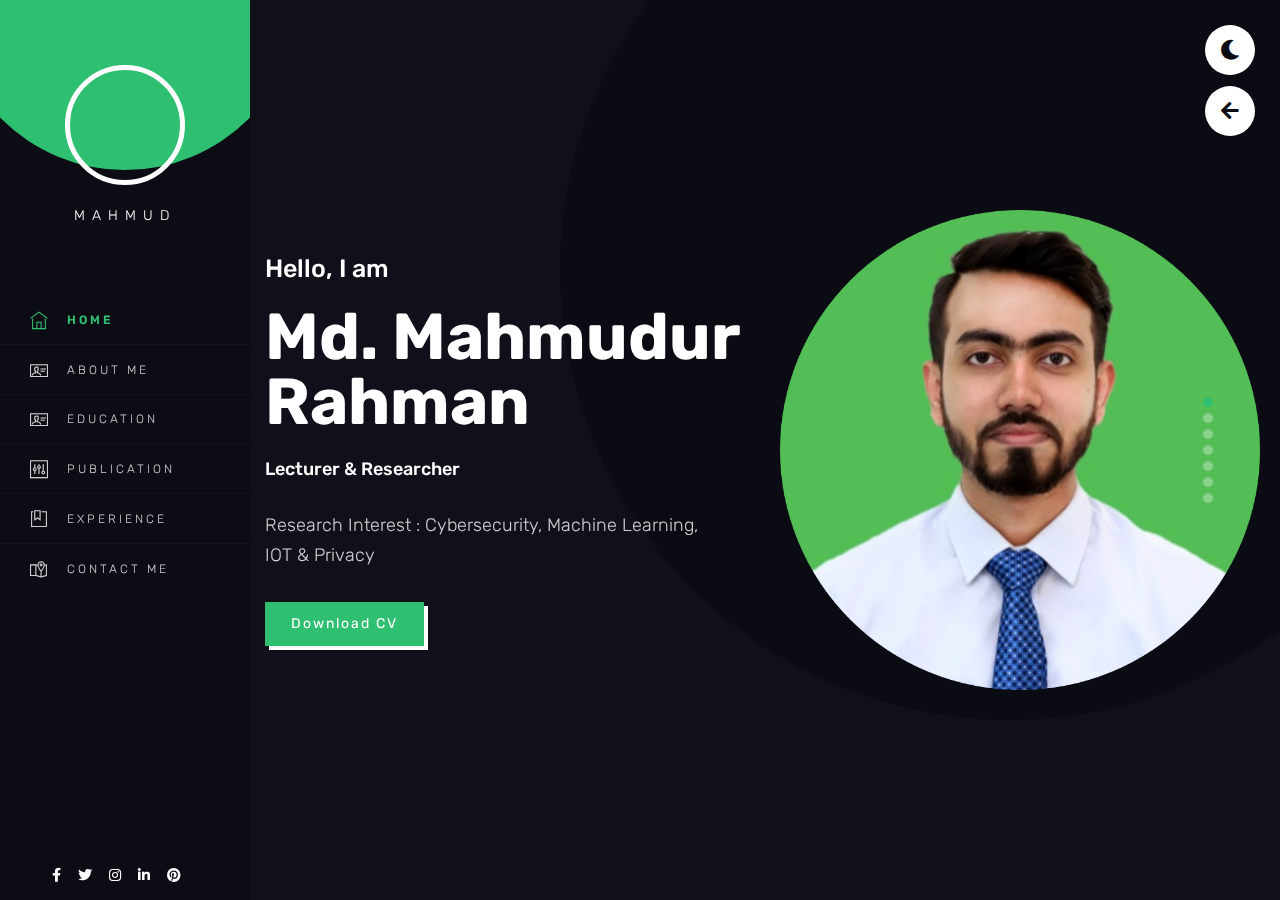
==== commit 35126ee8: "Update index.html" ====
--- a/index.html
+++ b/index.html
@@ -9,10 +9,10 @@
     <meta name="author" content="pxdraft">
     <meta http-equiv="X-UA-Compatible" content="IE=edge">
     <meta name="viewport" content="width=device-width, initial-scale=1, shrink-to-fit=no">
-    <meta name="keywords" content="Sergio - Portfolio Template">
-    <meta name="description" content="Sergio - Portfolio Template">
+    <meta name="keywords" content="MD. Mahmudur Rahman">
+    <meta name="description" content="MD. Mahmudur Rahman Profile">
     <!-- title -->
-    <title>Sergio - Portfolio Template</title>
+    <title>Md. Mahmudur Rahman</title>
     <!-- Favicon -->
     <link rel="shortcut icon" type="image/x-icon" href="favicon.ico">
     <!-- plugin CSS -->
@@ -57,7 +57,7 @@
             <div class="hl-top">
                 <div class="hl-logo">
                     <div class="img">
-                        <img src="static/img/dew.png" title="" alt="">
+                        <img src="static/img/dew_about.jpg" title="" alt="">
                     </div>
                     <h5>Mahmud</h5>
                 </div>
@@ -84,21 +84,16 @@
                 <li data-menuanchor="services">
                     <a class="nav-link" href="#services">
                         <i class="ti-panel"></i>
-                        <span>Services</span>
+                        <span>Publication</span>
                     </a>
                 </li>
                 <li data-menuanchor="work">
                     <a class="nav-link" href="#work">
                         <i class="ti-bookmark-alt"></i>
-                        <span>Portfolio</span>
+                        <span>Experience</span>
                     </a>
                 </li>
-                <li data-menuanchor="blog">
-                    <a class="nav-link" href="#blog">
-                        <i class="ti-layout-media-overlay-alt-2"></i>
-                        <span>Blogs</span>
-                    </a>
-                </li>
+               
                 <li data-menuanchor="contactus">
                     <a class="nav-link" href="#contactus">
                         <i class="ti-map-alt"></i>
@@ -108,7 +103,7 @@
             </ul>
         </div>
         <div class="nav justify-content-center social-icons">
-            <a href="#"><i class="fab fa-facebook-f"></i></a>
+            <a href="https://www.facebook.com/Dew2222"><i class="fab fa-facebook-f"></i></a>
             <a href="#"><i class="fab fa-twitter"></i></a>
             <a href="#"><i class="fab fa-instagram"></i></a>
             <a href="#"><i class="fab fa-linkedin-in"></i></a>
@@ -126,9 +121,9 @@
                         <div class="col-lg-6">
                             <div class="type-box">
                                 <h6>Hello, I am</h6>
-                                <h1 class="font-alt">Md Mahmudur Rahman</h1>
+                                <h1 class="font-alt">Md. Mahmudur Rahman</h1>
                                 <p class="lead">Lecturer & Researcher<span id="type-it"></span></p>
-                                <p class="desc">Research Interest : Cybersecurity, Privacy, Cloud Computing & IOT</p>
+                                <p class="desc">Research Interest : Cybersecurity, Machine Learning, IOT & Privacy</p>
                                 <div class="btn-bar">
                                     <a class="px-btn px-btn-theme" href="static/img/CV_MAHMUD_PHD.pdf" target="_blank">Download CV</a>
                                 </div>
@@ -152,7 +147,7 @@
                         <div class="about-me">
                             <div class="img">
                                 <div class="img-in">
-                                    <img src="static/img/UITS_logo.png" height="500px" title="" alt="">
+                                    <img src="static/img/bsmraau.png" height="500px" title="" alt="">
                                 </div>
                             </div>
                         </div>
@@ -163,13 +158,13 @@
                                 <h3>About me.</h3>
                             </div>
                             <div class="about-text">
-                                <h3>I'm a Lecturer of IT </h3>
-                                <p>I'm currently working as a Lecturer of University of Information Technology and Sciences with over 2 years of experience. I'm from Dhaka,Bangladesh. My research interest includes Cybersecurity & Privacy.</p>
+                                <h3>I'm a Lecturer of CSE</h3>
+                                <p>I'm currently working as a Lecturer of Bangabandhu Sheikh Mujibur Rahman Aviation and Aerospace University with over 3 years of experience. I'm from Dhaka,Bangladesh. My research interest includes Cybersecurity, Machine Learning , IOT & Privacy.</p>
                                 <div class="row">
                                     <div class="col-auto">
                                         <div class="media align-items-center">
                                             <span class="count">
-                                                2+
+                                                3+
                                             </span>
                                             <div class="media-body">
                                                 Years <br />Experience.
@@ -205,7 +200,7 @@
                     <h3>Education & Skills</h3>
                 </div>
                 <div class="row">
-                    <div class="col-lg-4 m-15px-tb">
+                    <div class="col-lg-5 m-15px-tb">
                         <ul class="aducation-box">
                             <li>
                                 <span>Jan 2017-Dec 2017</span>
@@ -235,46 +230,49 @@
                             </li>
                         </ul>
                     </div>
-                    <div class="col-lg-7 ml-auto m-15px-tb">
-                        <div class="skills-box">
-                            <h3>My skills</h3>
-                            <p>I'm a Freelancer Front-end Developer with over 3 years of experience. I code and create web elements for amazing people around the world. I like work with new people. New people new Experiences.</p>
-                            <div class="skill-lt">
-                                <h6>HTML5</h6>
-                                <div class="skill-bar">
-                                    <div class="skill-bar-in" style="width: 92%;">
-                                        <span data-toggle="tooltip" title="92%"></span>
-                                    </div>
-                                </div>
-                            </div><!-- /skill -->
-                            <div class="skill-lt">
-                                <h6>WordPress</h6>
-                                <div class="skill-bar">
-                                    <div class="skill-bar-in" style="width: 72%;">
-                                        <span data-toggle="tooltip" title="72%"></span>
-                                    </div>
-                                </div>
-                            </div><!-- /skill -->
-                            <div class="skill-lt">
-                                <h6>Magento</h6>
-                                <div class="skill-bar">
-                                    <div class="skill-bar-in" style="width: 86%;">
-                                        <span data-toggle="tooltip" title="86%"></span>
-                                    </div>
-                                </div>
-                            </div><!-- /skill -->
-                            <div class="skill-lt">
-                                <h6>UI/UX</h6>
-                                <div class="skill-bar">
-                                    <div class="skill-bar-in" style="width: 88%;">
-                                        <span data-toggle="tooltip" title="88%"></span>
-                                    </div>
-                                </div>
-                            </div><!-- /skill -->
-                        </div>
-                    </div>
-                </div>
-                <div class="separated"></div>
+                   
+                   
+                </div>
+            </div>
+        </section>
+   
+
+        <!-- end Education -->
+
+
+        <!-- Services -->
+        <section id="services" data-nav-tooltip="Services" class="pp-section pp-scrollable section">
+            <div class="container">
+                <div class="title">
+                    <h3>Publication</h3>
+                </div>
+                <div class="row">
+                    <div class="col-sm-12 m-15px-tb">
+                        <div class="feature-content media-body">
+                            <h5>Journal Article</h5>
+                            <p style="font-size: 16px" >1. Munira Akter Lata, Md. Mahmudur Rahman, Mohammad Abu Yousuf, Md. Ibrahim Al Ananya, Devzani Roy, and Alvi Mahadi, <span style="color:#039660;font-weight: bold;">“Development of an Empirical Model to Assess Attention Level and Control Driver’s Attention,”</span> International Journal of Computer Science, Engineering and Information Technology, vol. 8, no. 1. Academy and Industry Research Collaboration Center (AIRCC), pp. 13–26, 28-Feb-2018 [Online]. Available: <a href="http://dx.doi.org/10.5121/ijcseit.2018.8102" target="_blank"> http://dx.doi.org/10.5121/ijcseit.2018.8102</a></p>
+                        </div>
+                        
+                    </div>
+                    <div class="col-sm-12 m-15px-tb">
+                        <div class="feature-content media-body">
+                            <h5>Conference Proceeding</h5>
+                            <p style="font-size: 16 px;">1. Md. Mahmudur Rahman, Shanto Roy and Mohammad Abu Yousuf,<span style="color: #039660;font-weight: bold;">“DDoS Mitigation and Intrusion Prevention in Content Delivery Networks using Distributed Virtual Honeypots,”</span>  2019 1st International Conference on Advances in Science, Engineering and Robotics Technology (ICASERT). IEEE, May-2019 [Online]. Available: <a href="http://dx.doi.org/10.1109/ICASERT.2019.8934572" target="_blank"> http://dx.doi.org/10.1109/ICASERT.2019.8934572</a></p>
+                            <p style="font-size: 16 px;">2. Md. Mahmudur Rahman, Shahadat Hossain, Mimun Barid and Md. Manzurul Hasan (2022) <span style="color: #039660;font-weight: bold;">“Inductions of Usernames' Strengths in Reducing Invasions on Social Networking Sites (SNSs)”</span> In: Vasant P., Zelinka I., Weber GW. (eds) Intelligent Computing & Optimization. ICO 2021. Lecture Notes in Networks and Systems, vol 371. Springer, Cham.<a href="https://doi.org/10.1007/978-3-030-93247-3_32" target="_blank"> https://doi.org/10.1007/978-3-030-93247-3_32</a></p>
+                            <p style="font-size: 16 px;">3. Shahadat Hossain, Md. Manzurul Hasan, Md. Mahmudur Rahman and Mimun Barid (2022) <span style="color: #039660;font-weight: bold;">“Factors behind the World Crime Index: Some Parametric Observations using DBSCAN and Linear Regression”</span> In: Vasant P., Zelinka I., Weber GW. (eds) Intelligent Computing & Optimization. ICO 2021. Lecture Notes in Networks and Systems, vol 371. Springer, Cham. <a href="https://doi.org/10.1007/978-3-030-93247-3_69" target="_blank">https://doi.org/10.1007/978-3-030-93247-3_69</a> </p>
+                            <p style="font-size: 16 px;">4. Mimun Barid, Shahadat Hossain, Md. Mahmudur Rahman and Md. Manzurul Hasan <span style="color: #039660;font-weight: bold;">“Sentiment Analysis applying the Big 5 and Polarity on the ICC's Top ODI All-Rounders based on Twitter”</span> 2021 24th International Conference on Computer and Information Technology (ICCIT), 2021, pp. 1-5, <a href="https://doi.org/10.1109/ICCIT54785.2021.9689797" target="_blank">https://doi.org/10.1109/ICCIT54785.2021.9689797</a></p>
+                        </div>
+                        
+                    </div>
+                    
+                </div>
+                
+            </div>
+        </section>
+        <!-- End Services -->
+        <!-- Portfolio -->
+        <section id="work" data-nav-tooltip="Work" class="pp-section pp-scrollable section dark-bg">
+            <div class="container">
                 <div class="title">
                     <h3>Experience.</h3>
                 </div>
@@ -283,15 +281,42 @@
                         <div class="row">
                             <div class="col-sm-3 col-md-3 col-xl-2">
                                 <div class="rb-left">
-                                    <img src="static/img/uits.png" title="" alt="">
+                                    <img src="static/img/bsmraau.png" title="" alt="">
                                 </div>
                             </div>
                             <div class="col-sm-9 col-md-9 col-xl-10">
                                 <div class="rb-right">
                                     <h6>Lecturer</h6>
-                                    <label>Department of Information Technology | UITS, Baridhara, Dhaka | Jan 2019 - Present</label>
+                                    <H5>Bangabandhu Sheikh Mujibur Rahman Aviation and Aerospace University</H5>
+                                    <label>Department of Computer Science and Engineering | Old Airport, Dhaka | Dec 2020 - Present</label>
                                     <div class="rb-time">Full Time</div>
-                                    <p></p>
+                                    <ul>
+                                        <li>Conduct classes, labs, evaluate students’ lab works, assignment, mid-term and final answer scripts</li>
+                                        <li>Assist in research activities and research students.</li>
+                                        <li>Prepare teaching plans and teaching materials.</li>
+                                    </ul> 
+                                </div>
+                            </div>
+                        </div>
+                    </div>
+                    <div class="resume-row">
+                        <div class="row">
+                            <div class="col-sm-3 col-md-3 col-xl-2">
+                                <div class="rb-left">
+                                    <img src="static/img/uits.png" title="" alt="">
+                                </div>
+                            </div>
+                            <div class="col-sm-9 col-md-9 col-xl-10">
+                                <div class="rb-right">
+                                    <h6>Lecturer</h6>
+                                    <H5>University of Information Technology & Sciences (UITS)</H5>
+                                    <label>Department of Information Technology | Baridhara, Dhaka | Jan 2019 - Dec 2020</label>
+                                    <div class="rb-time">Full Time</div>
+                                    <ul>
+                                        <li>Conduct classes, labs, evaluate students’ lab works, assignment, mid-term and final answer scripts</li>
+                                        <li>Assist in research activities and research students.</li>
+                                        <li>Prepare teaching plans and teaching materials.</li>
+                                    </ul> 
                                 </div>
                             </div>
                         </div>
@@ -306,9 +331,14 @@
                             <div class="col-sm-9 col-md-9 col-xl-10">
                                 <div class="rb-right">
                                     <h6>Lecturer</h6>
-                                    <label>Department of CSE| University of South Asia| Jan 2018 - Jam 2019</label>
+                                    <h5>University of South Asia</h5>
+                                    <label>Department of CSE| Banani, Dhaka | Jan 2018 - Jam 2019</label>
                                     <div class="rb-time">Full Time</div>
-                                    <p>Lorem ipsum dolor sit amet, consectetur adipisicing elit, sed do eiusmod tempor incididunt ut labore et dolore magna aliqua. Ut enim ad minim veniam, quis nostrud exercitation ullamco laboris nisi ut aliquip ex ea commodo consequat. Duis aute irure dolor.</p>
+                                    <ul>
+                                        <li>Conduct classes, labs, evaluate students’ lab works, assignment, mid-term and final answer scripts</li>
+                                        <li>Assist in research activities and research students.</li>
+                                        <li>Prepare teaching plans and teaching materials.</li>
+                                    </ul> 
                                 </div>
                             </div>
                         </div>
@@ -323,293 +353,14 @@
                             <div class="col-sm-9 col-md-9 col-xl-10">
                                 <div class="rb-right">
                                     <h6>Front-end Developer</h6>
-                                    <label>NextDot Bangladesh| Dhaka, Bangladesh | Feb 2017 - May 2017</label>
+                                    <h5>NextDot Bangladesh</h5>
+                                    <label>Dhaka, Bangladesh | Feb 2017 - May 2017</label>
                                     <div class="rb-time">Internship</div>
-                                    <p>Lorem ipsum dolor sit amet, consectetur adipisicing elit, sed do eiusmod tempor incididunt ut labore et dolore magna aliqua. Ut enim ad minim veniam, quis nostrud exercitation ullamco laboris nisi ut aliquip ex ea commodo consequat. Duis aute irure dolor.</p>
-                                </div>
-                            </div>
-                        </div>
-                    </div>
-                </div>
-            </div>
-        </section>
-
-
-        <!-- end Education -->
-
-
-        <!-- Services -->
-        <section id="services" data-nav-tooltip="Services" class="pp-section pp-scrollable section">
-            <div class="container">
-                <div class="title">
-                    <h3>Publication</h3>
-                </div>
-                <div class="row">
-                    <div class="col-sm-6 m-15px-tb">
-                        <div class="feature-box-01 media">
-                            <i class="icon theme-bg icon-mobile"></i>
-                            <div class="feature-content media-body">
-                                <h5>Web Design</h5>
-                                <p>Lorem ipsum dolor sit amet, consectetur adipisicing elit, sed do eiusmod tempor incididunt ut labore et dolore magna aliqua.</p>
-                            </div>
-                        </div>
-                    </div>
-                    <div class="col-sm-6 m-15px-tb">
-                        <div class="feature-box-01 media">
-                            <i class="icon theme-bg icon-desktop"></i>
-                            <div class="feature-content media-body">
-                                <h5>Web Development</h5>
-                                <p>Lorem ipsum dolor sit amet, consectetur adipisicing elit, sed do eiusmod tempor incididunt ut labore et dolore magna aliqua.</p>
-                            </div>
-                        </div>
-                    </div>
-                    <div class="col-sm-6 m-15px-tb">
-                        <div class="feature-box-01 media">
-                            <i class="icon theme-bg icon-target"></i>
-                            <div class="feature-content media-body">
-                                <h5>SEO Marketing</h5>
-                                <p>Lorem ipsum dolor sit amet, consectetur adipisicing elit, sed do eiusmod tempor incididunt ut labore et dolore magna aliqua.</p>
-                            </div>
-                        </div>
-                    </div>
-                    <div class="col-sm-6 m-15px-tb">
-                        <div class="feature-box-01 media">
-                            <i class="icon theme-bg icon-mobile"></i>
-                            <div class="feature-content media-body">
-                                <h5>Web Design</h5>
-                                <p>Lorem ipsum dolor sit amet, consectetur adipisicing elit, sed do eiusmod tempor incididunt ut labore et dolore magna aliqua.</p>
-                            </div>
-                        </div>
-                    </div>
-                    <div class="col-sm-6 m-15px-tb">
-                        <div class="feature-box-01 media">
-                            <i class="icon theme-bg icon-desktop"></i>
-                            <div class="feature-content media-body">
-                                <h5>Web Development</h5>
-                                <p>Lorem ipsum dolor sit amet, consectetur adipisicing elit, sed do eiusmod tempor incididunt ut labore et dolore magna aliqua.</p>
-                            </div>
-                        </div>
-                    </div>
-                    <div class="col-sm-6 m-15px-tb">
-                        <div class="feature-box-01 media">
-                            <i class="icon theme-bg icon-target"></i>
-                            <div class="feature-content media-body">
-                                <h5>SEO Marketing</h5>
-                                <p>Lorem ipsum dolor sit amet, consectetur adipisicing elit, sed do eiusmod tempor incididunt ut labore et dolore magna aliqua.</p>
-                            </div>
-                        </div>
-                    </div>
-                </div>
-                <div class="separated"></div>
-                <div class="title">
-                    <h3>Testimonials.</h3>
-                </div>
-                <div class="owl-carousel" data-items="2" data-nav-dots="true" data-md-items="2" data-sm-items="1" data-xs-items="1" data-xx-items="1" data-space="30" data-autoplay="true">
-                    <div class="testimonial-01 media">
-                        <div class="avatar">
-                            <img src="static/img/team-1.jpg" title="" alt="">
-                        </div>
-                        <div class="media-body">
-                            <p>Lorem Ipsum is simply dummy text of the printing and typesetting industry. Lorem Ipsum has been the industry's standard dummy text ever since the 1500s.</p>
-                            <h6>Jennifer Lutheran</h6>
-                            <span>CEO at pxdraft</span>
-                        </div>
-                    </div>
-                    <div class="testimonial-01 media">
-                        <div class="avatar">
-                            <img src="static/img/team-2.jpg" title="" alt="">
-                        </div>
-                        <div class="media-body">
-                            <p>Lorem Ipsum is simply dummy text of the printing and typesetting industry. Lorem Ipsum has been the industry's standard dummy text ever since the 1500s.</p>
-                            <h6>Jennifer Lutheran</h6>
-                            <span>CEO at pxdraft</span>
-                        </div>
-                    </div>
-                    <div class="testimonial-01 media">
-                        <div class="avatar">
-                            <img src="static/img/team-3.jpg" title="" alt="">
-                        </div>
-                        <div class="media-body">
-                            <p>Lorem Ipsum is simply dummy text of the printing and typesetting industry. Lorem Ipsum has been the industry's standard dummy text ever since the 1500s.</p>
-                            <h6>Jennifer Lutheran</h6>
-                            <span>CEO at pxdraft</span>
-                        </div>
-                    </div>
-                    <div class="testimonial-01 media">
-                        <div class="avatar">
-                            <img src="static/img/team-1.jpg" title="" alt="">
-                        </div>
-                        <div class="media-body">
-                            <p>Lorem Ipsum is simply dummy text of the printing and typesetting industry. Lorem Ipsum has been the industry's standard dummy text ever since the 1500s.</p>
-                            <h6>Jennifer Lutheran</h6>
-                            <span>CEO at pxdraft</span>
-                        </div>
-                    </div>
-                </div>
-            </div>
-        </section>
-        <!-- End Services -->
-        <!-- Portfolio -->
-        <section id="work" data-nav-tooltip="Work" class="pp-section pp-scrollable section dark-bg">
-            <div class="container">
-                <div class="title">
-                    <h3>My Portfolio.</h3>
-                </div>
-                <div class="portfolio-filter-01">
-                    <ul class="filter nav">
-                        <li class="active" data-filter="*">All</li>
-                        <li data-filter=".branding">Branding</li>
-                        <li data-filter=".photoshop">Photoshop</li>
-                        <li data-filter=".fashion">Fashion</li>
-                        <li data-filter=".product">Product</li>
-                    </ul>
-                </div> <!-- Portfolio Filter -->
-                <div class="portfolio-content grid-gutter-lg grid-col-3 lightbox-gallery">
-                    <div class="grid-item product branding fashion">
-                        <div class="portfolio-box-01">
-                            <div class="portfolio-info">
-                                <h5 class="white-color font-weight-bold">Momb ios App</h5>
-                                <span>Broadcasting ios App</span>
-                            </div>
-                            <div class="portfolio-img">
-                                <img src="static/img/m-portfolio-1.jpg" title="" alt="">
-                                <div class="portfolio-icon">
-                                    <a href="static/img/m-portfolio-1.jpg" class="gallery-link">
-                                        <span class="ti-plus"></span>
-                                    </a>
-                                </div>
-                            </div>
-                        </div>
-                    </div> <!-- grid item -->
-                    <div class="grid-item photoshop">
-                        <div class="portfolio-box-01">
-                            <div class="portfolio-info">
-                                <h5 class="white-color font-weight-bold">Momb ios App</h5>
-                                <span>Broadcasting ios App</span>
-                            </div>
-                            <div class="portfolio-img">
-                                <img src="static/img/m-portfolio-2.jpg" title="" alt="">
-                                <div class="portfolio-icon">
-                                    <a href="static/img/m-portfolio-2.jpg" class="gallery-link">
-                                        <span class="ti-plus"></span>
-                                    </a>
-                                </div>
-                            </div>
-                        </div>
-                    </div> <!-- grid item -->
-                    <div class="grid-item product branding">
-                        <div class="portfolio-box-01">
-                            <div class="portfolio-info">
-                                <h5 class="white-color font-weight-bold">Momb ios App</h5>
-                                <span>Broadcasting ios App</span>
-                            </div>
-                            <div class="portfolio-img">
-                                <img src="static/img/m-portfolio-3.jpg" title="" alt="">
-                                <div class="portfolio-icon">
-                                    <a href="static/img/m-portfolio-3.jpg" class="gallery-link">
-                                        <span class="ti-plus"></span>
-                                    </a>
-                                </div>
-                            </div>
-                        </div>
-                    </div> <!-- grid item -->
-                    <div class="grid-item product photoshop">
-                        <div class="portfolio-box-01">
-                            <div class="portfolio-info">
-                                <h5 class="white-color font-weight-bold">Momb ios App</h5>
-                                <span>Broadcasting ios App</span>
-                            </div>
-                            <div class="portfolio-img">
-                                <img src="static/img/m-portfolio-5.jpg" title="" alt="">
-                                <div class="portfolio-icon">
-                                    <a href="static/img/m-portfolio-5.jpg" class="gallery-link">
-                                        <span class="ti-plus"></span>
-                                    </a>
-                                </div>
-                            </div>
-                        </div>
-                    </div> <!-- grid item -->
-                    <div class="grid-item branding">
-                        <div class="portfolio-box-01">
-                            <div class="portfolio-info">
-                                <h5 class="white-color font-weight-bold">Momb ios App</h5>
-                                <span>Broadcasting ios App</span>
-                            </div>
-                            <div class="portfolio-img">
-                                <img src="static/img/m-portfolio-4.jpg" title="" alt="">
-                                <div class="portfolio-icon">
-                                    <a href="static/img/m-portfolio-4.jpg" class="gallery-link">
-                                        <span class="ti-plus"></span>
-                                    </a>
-                                </div>
-                            </div>
-                        </div>
-                    </div> <!-- grid item -->
-                    <div class="grid-item product photoshop">
-                        <div class="portfolio-box-01">
-                            <div class="portfolio-info">
-                                <h5 class="white-color font-weight-bold">Momb ios App</h5>
-                                <span>Broadcasting ios App</span>
-                            </div>
-                            <div class="portfolio-img">
-                                <img src="static/img/m-portfolio-6.jpg" title="" alt="">
-                                <div class="portfolio-icon">
-                                    <a href="static/img/m-portfolio-6.jpg" class="gallery-link">
-                                        <span class="ti-plus"></span>
-                                    </a>
-                                </div>
-                            </div>
-                        </div>
-                    </div> <!-- grid item -->
-                    <div class="grid-item fashion">
-                        <div class="portfolio-box-01">
-                            <div class="portfolio-info">
-                                <h5 class="white-color font-weight-bold">Momb ios App</h5>
-                                <span>Broadcasting ios App</span>
-                            </div>
-                            <div class="portfolio-img">
-                                <img src="static/img/m-portfolio-7.jpg" title="" alt="">
-                                <div class="portfolio-icon">
-                                    <a href="static/img/m-portfolio-7.jpg" class="gallery-link">
-                                        <span class="ti-plus"></span>
-                                    </a>
-                                </div>
-                            </div>
-                        </div>
-                    </div> <!-- grid item -->
-                    <div class="grid-item product branding">
-                        <div class="portfolio-box-01">
-                            <div class="portfolio-info">
-                                <h5 class="white-color font-weight-bold">Momb ios App</h5>
-                                <span>Broadcasting ios App</span>
-                            </div>
-                            <div class="portfolio-img">
-                                <img src="static/img/m-portfolio-8.jpg" title="" alt="">
-                                <div class="portfolio-icon">
-                                    <a href="static/img/m-portfolio-8.jpg" class="gallery-link">
-                                        <span class="ti-plus"></span>
-                                    </a>
-                                </div>
-                            </div>
-                        </div>
-                    </div> <!-- grid item -->
-                    <div class="grid-item fashion">
-                        <div class="portfolio-box-01">
-                            <div class="portfolio-info">
-                                <h5 class="white-color font-weight-bold">Momb ios App</h5>
-                                <span>Broadcasting ios App</span>
-                            </div>
-                            <div class="portfolio-img">
-                                <img src="static/img/m-portfolio-9.jpg" title="" alt="">
-                                <div class="portfolio-icon">
-                                    <a href="static/img/m-portfolio-9.jpg" class="gallery-link">
-                                        <span class="ti-plus"></span>
-                                    </a>
-                                </div>
-                            </div>
-                        </div>
-                    </div> <!-- grid item -->
-                </div>
+                                    <p>Developed various websites mainly front-end design as well as WordPress</p>
+                                </div>
+                            </div>
+                        </div>
+                    </div>
             </div>
         </section>
         <!-- End Portfolio -->
@@ -688,20 +439,20 @@
                 <div class="row">
                     <div class="col-lg-5 col-xl-4 m-15px-tb">
                         <div class="contact-info">
-                            <h4>What’s your story? Get in touch</h4>
-                            <p>Always available for freelancing if the right project comes along, Feel free to contact me.</p>
+                            <h4>Get in touch</h4>
+                            <p>Always available for research project if the right project comes along, Feel free to contact me.</p>
                             <ul>
                                 <li class="media">
                                     <i class="ti-map"></i>
-                                    <span class="media-body">123 Stree New York City , United States Of America 750065.</span>
+                                    <span class="media-body">Dhaka, Banladesh</span>
                                 </li>
                                 <li class="media">
                                     <i class="ti-email"></i>
-                                    <span class="media-body">support@domain.com</span>
+                                    <span class="media-body">dewmahmud@gmail.com</span>
                                 </li>
                                 <li class="media">
                                     <i class="ti-mobile"></i>
-                                    <span class="media-body">+044 9696 9696 3636</span>
+                                    <span class="media-body">+880 1677 422222</span>
                                 </li>
                             </ul>
                         </div>
@@ -742,13 +493,7 @@
                             </form>
                         </div>
                     </div>
-                    <div class="col-12">
-                        <div class="google-map">
-                            <div class="embed-responsive embed-responsive-21by9">
-                                <iframe class="embed-responsive-item" src="https://www.google.com/maps/embed?pb=!1m14!1m8!1m3!1d3151.840107317064!2d144.955925!3d-37.817214!3m2!1i1024!2i768!4f13.1!3m3!1m2!1s0x0%3A0xb6899234e561db11!2sEnvato!5e0!3m2!1sen!2sin!4v1520156366883" allowfullscreen=""></iframe>
-                            </div>
-                        </div>
-                    </div>
+                    
                 </div>
             </div>
         </section>
@@ -775,6 +520,4 @@
 </body>
 <!-- Body End -->
 
-
-<!-- Mirrored from pxdraft.com/themeforest/sergio/sergio/ by HTTrack Website Copier/3.x [XR&CO'2014], Mon, 13 Jul 2020 11:15:18 GMT -->
 </html>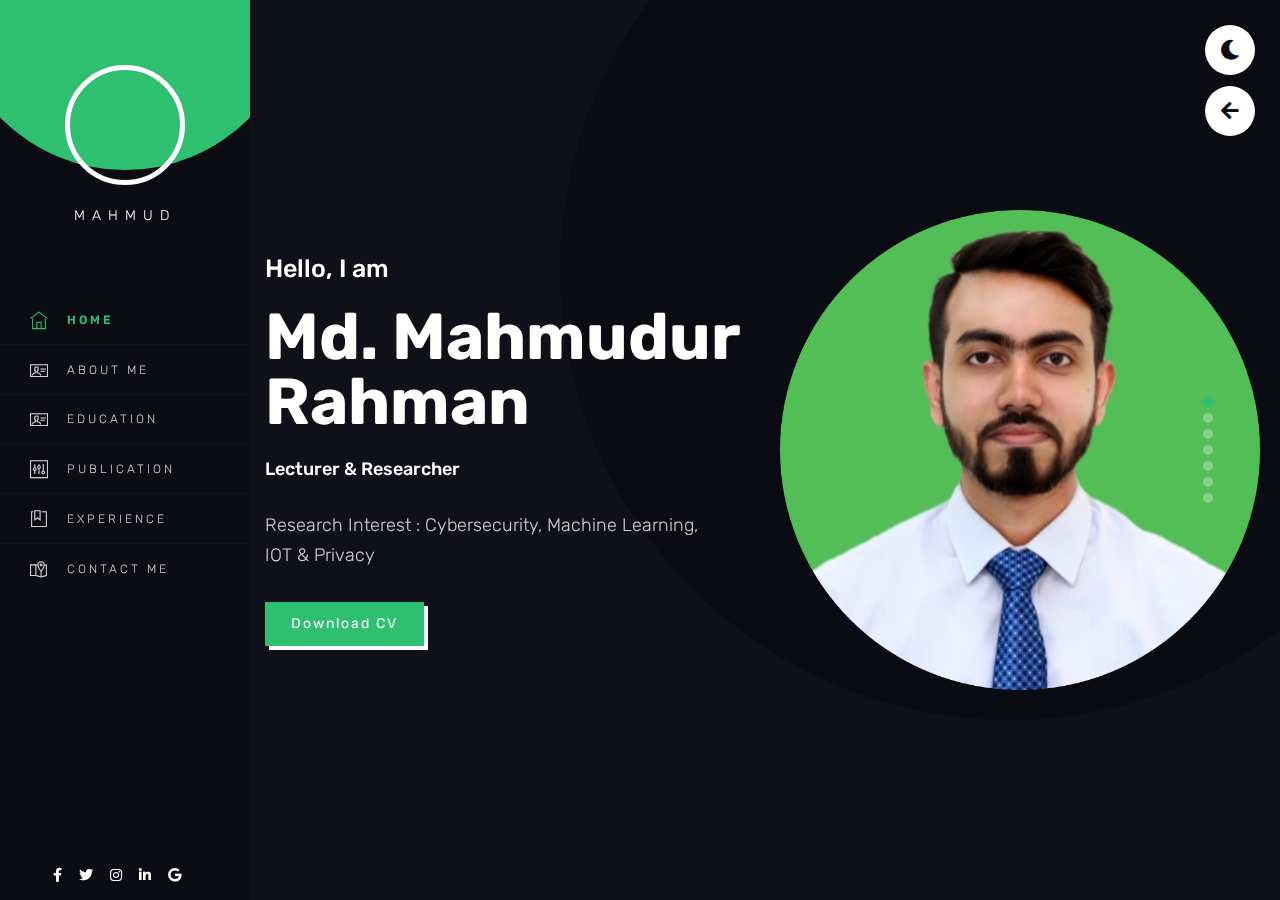
==== commit ce286a62: "Update index.html" ====
--- a/index.html
+++ b/index.html
@@ -106,8 +106,8 @@
             <a href="https://www.facebook.com/Dew2222"><i class="fab fa-facebook-f"></i></a>
             <a href="#"><i class="fab fa-twitter"></i></a>
             <a href="#"><i class="fab fa-instagram"></i></a>
-            <a href="#"><i class="fab fa-linkedin-in"></i></a>
-            <a href="#"><i class="fab fa-pinterest"></i></a>
+            <a href="https://www.linkedin.com/in/mahmud2222"><i class="fab fa-linkedin-in"></i></a>
+            <a href="https://scholar.google.com/citations?user=k6S8BzQAAAAJ&hl=en"><i class="fab fa-google"></i></a>
         </div>
     </header>
     <!-- End nav bar -->
@@ -197,10 +197,10 @@
         <section id="education" data-nav-tooltip="About" class="pp-section pp-scrollable section counter">
             <div class="container">
                 <div class="title">
-                    <h3>Education & Skills</h3>
+                    <h3>Education </h3>
                 </div>
                 <div class="row">
-                    <div class="col-lg-5 m-15px-tb">
+                    <div class="col-sm-12 m-15px-tb">
                         <ul class="aducation-box">
                             <li>
                                 <span>Jan 2017-Dec 2017</span>
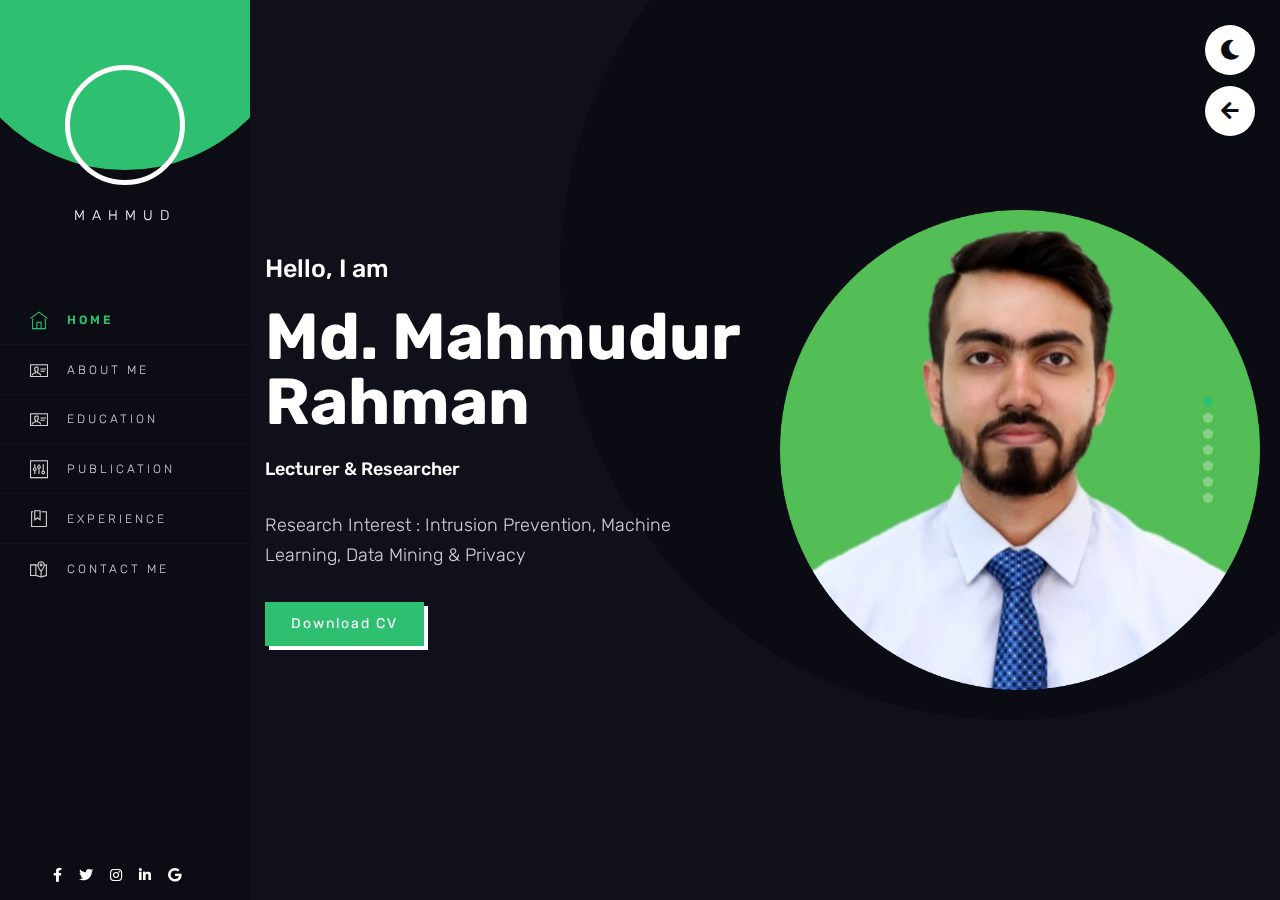
==== commit 6205c5bc: "Update index.html" ====
--- a/index.html
+++ b/index.html
@@ -123,7 +123,7 @@
                                 <h6>Hello, I am</h6>
                                 <h1 class="font-alt">Md. Mahmudur Rahman</h1>
                                 <p class="lead">Lecturer & Researcher<span id="type-it"></span></p>
-                                <p class="desc">Research Interest : Cybersecurity, Machine Learning, IOT & Privacy</p>
+                                <p class="desc">Research Interest : Intrusion Prevention, Machine Learning, Data Mining & Privacy</p> 
                                 <div class="btn-bar">
                                     <a class="px-btn px-btn-theme" href="static/img/CV_MAHMUD_PHD.pdf" target="_blank">Download CV</a>
                                 </div>
